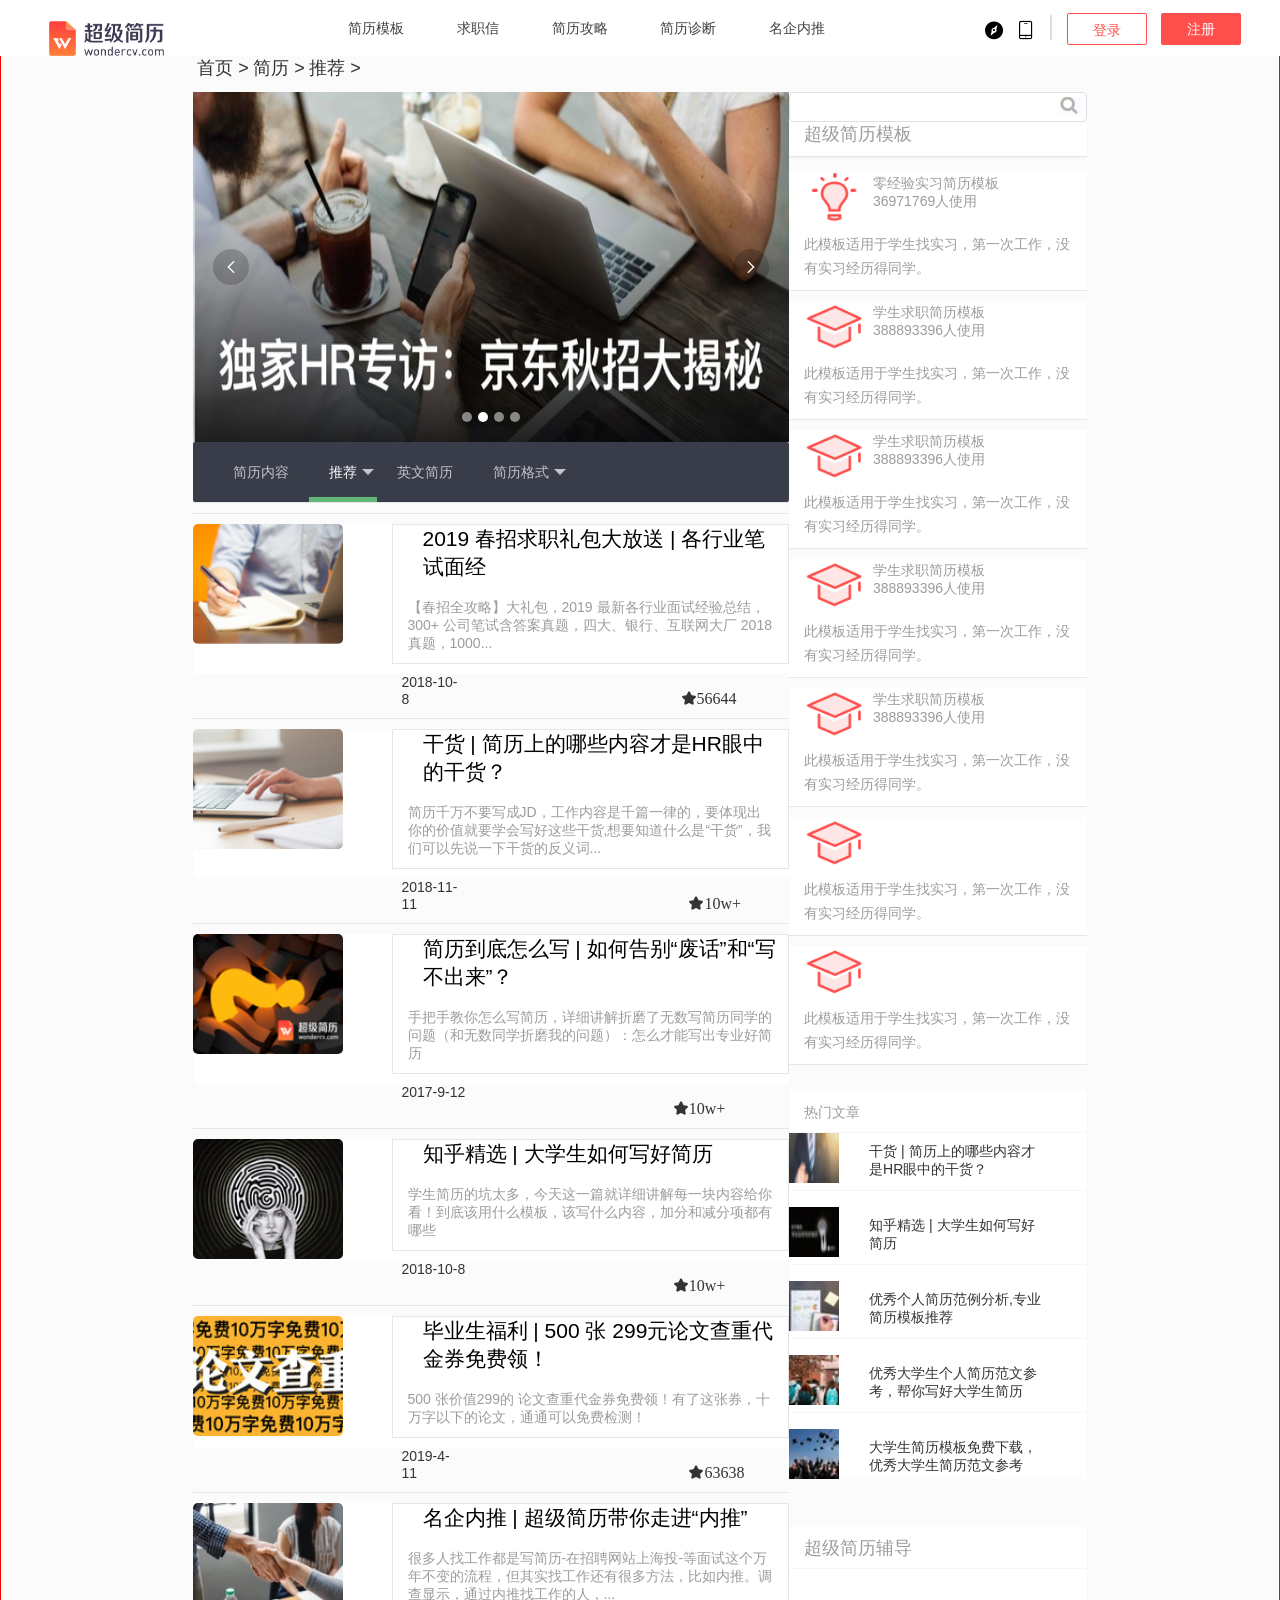
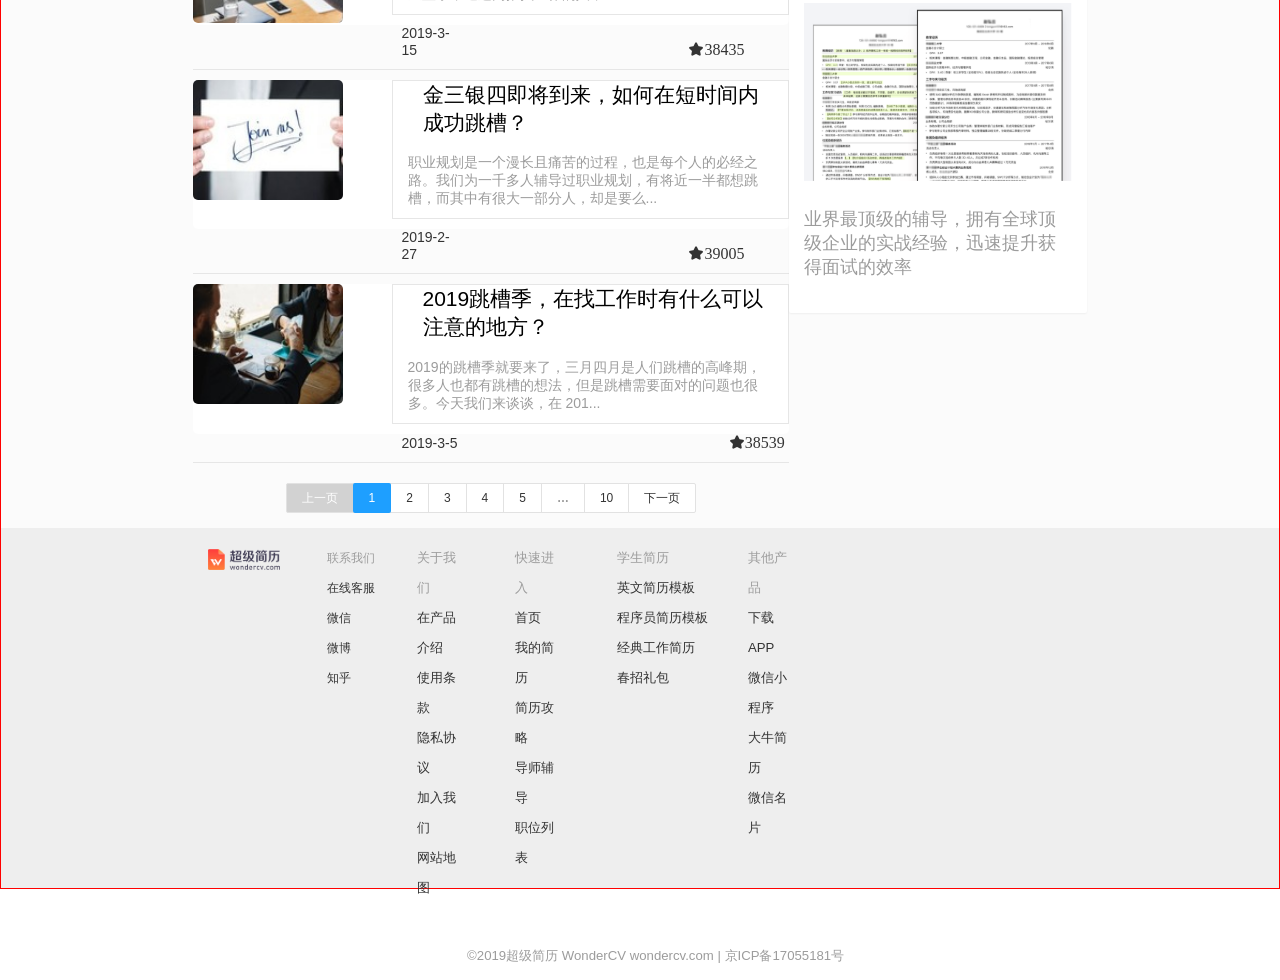
==== jlgl.html @ 3bae42df "初版 超级简历" ====
<!DOCTYPE html>
<html lang="en">
<head>
    <meta charset="UTF-8">
    <meta name="viewport" content="width=device-width, initial-scale=1.0">
    <meta http-equiv="X-UA-Compatible" content="ie=edge">
    <link rel="stylesheet" href="layui/css/layui.css">
    <link rel="stylesheet" href="layui/css/layui.mobile.css">
    <link rel="stylesheet" href="layui/css/modules/code.css">
    <link rel="stylesheet" href="layui/css/modules/layer/default/layer.css">
    <link rel="stylesheet" href="layui/css/modules/laydate/default/laydate.css">
    <link rel="stylesheet" href="css/jlgl.css">
    <script src="js/jquery-1.12.4.js"></script>
    <script type="text/javascript" src="layui/layui.all.js"></script>
    <script type="text/javascript" src="js/jquery-1.12.4.js"></script>
    <script src="layui/layui.js"></script>
    <script src="lyaui/lay/modules/element.js"></script>
    <title>简历攻略-简历怎么写-免费简历模板下载-简历攻略-制作简历技巧-求职技巧–超级简历WonderCV</title>
    <link rel="icon" href="img/favicon.ico">
    
</head>
<body>
    <div class="header">

        <div class="nav layui-row">
            <div class="nav_l layui-col-md2 layui-col-xs6">
                <a href="index.html"><img src="img/logo.png" alt=""></a>
            </div>

            <div class="nav_m layui-col-md7 layui-hide-xs">
                <ul>
                    <li>
                    <a href="jlmb.html">简历模板</a>
                    <a href="qzx.html">求职信</a>
                    <a href="jlgl.html">简历攻略</a>
                    <a href="jlzd.html">简历诊断</a>
                    <a href="mqnt.html">名企内推</a>
                    </li>
                </ul>
            </div>

            <div class="nav_r layui-col-md3 layui-col-xs6">
                    <div class="nav_r_icon">
                        <i class="layui-icon layui-icon-find-fill"></i>
                        <i class="layui-icon layui-icon-cellphone">
                            <div class="model">
                                <p>扫码下载App 同步编辑</p>
                                <img src="img/app.png" id="img_1" alt="">
                                <div class="model_btn">
                                    <a id="app_btn" class="layui-btn layui-btn-danger layui-btn-fluid">App</a>
                                    <a class="layui-btn layui-btn-danger layui-btn-fluid" id="weixin_btn">微信版</a>
                                </div>
                            </div>
                        </i>
                    </div>
                    <span></span>
                    <div class="nav_r_btn">
                        <a class="layui-btn layui-btn-primary" href="login.html">登录</a>
                        <a class="layui-btn layui-btn-danger" href="login.html">注册</a>
                    </div>
            </div>

        </div>
    </div>

   <div class="daohang"></div>

<div class="conmain">

    <div class=" nav  layui-row">
        <div class=" nav-daohang layui-col-xs12 layui-col-sm12 layui-col-md12 layui-hide-xs" style="float: left; margin-top: -1%">
        <ul>
           <a href="#"><li style="float: left;margin-top: 1%;margin-left: 0.5% ;">首页&nbsp;></li></a>
           <a href="#"><li style="float: left;margin-top: 1%;margin-left: 0.5% ;">简历&nbsp;></li></a>
           <a href="#"><li style="float: left;margin-top: 1%;margin-left: 0.5% ;">推荐&nbsp;></li></a> 
        </ul>

        </div>
    </div>
    <div  class="midmain">
        <div class="layui-row">

            <div  class="left layui-col-xs12 layui-col-sm12 layui-col-md8 ">
            <div class="swiper" >
                <div class="layui-carousel" id="test1">
                  <div carousel-item>
                    <div><a href=""><img src="img/nav-1.png" alt="" style="width: 100%;height: 100%;"></a></div>
                    <div><a href=""><img src="img/nav-2.jpg" alt="" style="width: 100%;height: 100%;"></a></div>
                    <div><a href=""><img src="img/nav-3.jpeg" alt="" style="width: 100%;height: 100%;"></a></div>
                    <div><a href=""><img src="img/nav-4.png" alt="" style="width: 100%;height: 100%;"></a></div>
                  </div>
                </div>
            </div>
<div class=" left-con-2 layui-row">
    <div class="liebiao  layui-col-xs12 layui-col-sm12 layui-col-md12">
    <ul class="layui-nav">
          <li class="layui-nav-item"><a href="">简历内容</a></li>
          <li class="layui-nav-item layui-this">
            <a href="javascript:;">推荐</a>
            <dl class="layui-nav-child">
              <dd><a href="">学生简历</a></dd>
              <dd><a href="">简历投递</a></dd>
              <dd><a href="">面试技巧</a></dd>
            </dl>
          </li>
          <li class="layui-nav-item"><a href="">英文简历</a></li>
          <li class="layui-nav-item">
            <a href="javascript:;">简历格式</a>
            <dl class="layui-nav-child">
              <dd><a href="">学生求职简历模板</a></dd>
              <dd><a href="">经典工作简历模板</a></dd>
              <dd class="layui-this"><a href="">投资行简历模板</a></dd>
              <dd><a href="">产品经理简历模板</a></dd>
            </dl>
            </li>
    </ul>
</div>
<hr> 
<hr> 
 <div class=" left-con-3 layui-row" style="background-color: white; border-radius: 5px; box-shadow: 5px;">
        <div class=" layui-col-sm4 layui-col-md4 layui-hide-xs">
          <div class="tupian" style="width:150px; height: 120px;">
            <a href=""><img src="img/con-1.png" alt="" style="width: 100%;height: 100%; border-radius: 5px;"></a>
          </div>
        </div>

    <div class="layui-col-xs12 layui-col-sm8 layui-col-md8">
                <fieldset class="layui-elem-field" >
                  <a href=""><legend style="font-size: 1.5em;color: black;">2019 春招求职礼包大放送 | 各行业笔试面经</legend></a>
                  <div class="layui-field-box " style="margin-top: 2%;">
                      <a href="">【春招全攻略】大礼包，2019 最新各行业面试经验总结，300+ 公司笔试含答案真题，四大、银行、互联网大厂 2018 真题，1000...</a>
                  </div>
                </fieldset>
            <a href="" class="layui-hide-sm layui-hide-md"><p>2018-10-8  <a href=""><i class=" layui-icon layui-icon-star-fill layui-hide-sm layui-hide-md" style="margin-top: -2%;margin-left:60%;" >56644
           </i></a> </p></a>
                <!-- <div class=" layui-col-xs12  layui-hide-sm layui-hide-md">
                    <a href=""><img src="img/con-8.jpeg" alt="" style="width: 100%;height: 100%"></a>
                </div> -->
    </div>
    </div>

<a href="" class="layui-hide-xs" ><p  style="margin-top: -9%;margin-left:35%;">2018-10-8<a href=""><i class="layui-icon layui-icon-star-fill layui-hide-xs" style="margin-top: -2%;margin-left:70%;" >56644

</i></a> </p></a>
<hr>    



<div class=" left-con-3 layui-row" style="background-color: white; border-radius: 5px; box-shadow: 5px;">
        <div class=" layui-col-sm4 layui-col-md4 layui-hide-xs">
            <div class="tupian" style="width:150px; height: 120px;">
            <a href=""><img src="img/con-2.jpg" alt="" style="width: 100%;height: 100%; border-radius: 5px;"></a>
          </div>
        </div>

    <div class="layui-col-xs12 layui-col-sm8 layui-col-md8">

                <fieldset class="layui-elem-field">
                  <a href=""><legend style="font-size: 1.5em;color: black;">干货 | 简历上的哪些内容才是HR眼中的干货？</legend></a>
                  <div class="layui-field-box " style="margin-top: 2%;">
                      <a href="">简历千万不要写成JD，工作内容是千篇一律的，要体现出你的价值就要学会写好这些干货,想要知道什么是“干货”，我们可以先说一下干货的反义词...</a>
                  </div>
                </fieldset>
            <a href="" class="layui-hide-sm layui-hide-md"><p>2018-11-11<a href=""><i class=" layui-icon layui-icon-star-fill layui-hide-sm layui-hide-md" style="margin-top: -2%;margin-left:60%;" >10w+
           </i></a> </p></a>
                <!-- <div class=" layui-col-xs12  layui-hide-sm layui-hide-md">
                    <a href=""><img src="img/con-8.jpeg" alt="" style="width: 100%;height: 100%"></a>
                </div> -->
    </div>
    </div>

<a href="" class="layui-hide-xs" ><p  style="margin-top: -9%;margin-left:35%;">2018-11-11<a href=""><i class="layui-icon layui-icon-star-fill layui-hide-xs" style="margin-top: -2%;margin-left:70%;" >10w+

</i></a> </p></a>
<hr>  
<div class=" left-con-3 layui-row" style="background-color: white; border-radius: 5px; box-shadow: 5px;">
        <div class=" layui-col-sm4 layui-col-md4 layui-hide-xs">
            <div class="tupian" style="width:150px; height: 120px;">
            <a href=""><img src="img/con-3.png" alt="" style="width: 100%;height: 100%; border-radius: 5px;"></a>
          </div>
        </div>

    <div class="layui-col-xs12 layui-col-sm8 layui-col-md8">

                <fieldset class="layui-elem-field">
                  <a href=""><legend style="font-size: 1.5em;color: black;">简历到底怎么写 | 如何告别“废话”和“写不出来”？</legend></a>
                  <div class="layui-field-box " style="margin-top: 2%;">
                      <a href="">手把手教你怎么写简历，详细讲解折磨了无数写简历同学的问题（和无数同学折磨我的问题）：怎么才能写出专业好简历</a>
                  </div>
                </fieldset>
            <a href="" class="layui-hide-sm layui-hide-md"><p>2017-9-12<a href=""><i class=" layui-icon layui-icon-star-fill layui-hide-sm layui-hide-md" style="margin-top: -2%;margin-left:60%;" >10w+
           </i></a> </p></a>
                <!-- <div class=" layui-col-xs12  layui-hide-sm layui-hide-md">
                    <a href=""><img src="img/con-8.jpeg" alt="" style="width: 100%;height: 100%"></a>
                </div> -->
    </div>
    </div>

<a href="" class="layui-hide-xs" ><p  style="margin-top: -9%;margin-left:35%;">2017-9-12 <a href=""><i class="layui-icon layui-icon-star-fill layui-hide-xs" style="margin-top: -2%;margin-left:70%;" >10w+

</i></a> </p></a>
<hr>  


<div class=" left-con-3 layui-row" style="background-color: white; border-radius: 5px; box-shadow: 5px;">
        <div class=" layui-col-sm4 layui-col-md4 layui-hide-xs">
            <div class="tupian" style="width:150px; height: 120px;">
            <a href=""><img src="img/con-4.jpg" alt="" style="width: 100%;height: 100%; border-radius: 5px;"></a>
          </div>
        </div>

    <div class="layui-col-xs12 layui-col-sm8 layui-col-md8">

                <fieldset class="layui-elem-field">
                  <a href=""><legend style="font-size: 1.5em;color: black;">知乎精选 | 大学生如何写好简历</legend></a>
                  <div class="layui-field-box " style="margin-top: 2%;">
                      <a href="">学生简历的坑太多，今天这一篇就详细讲解每一块内容给你看！到底该用什么模板，该写什么内容，加分和减分项都有哪些</a>
                  </div>
                </fieldset>
            <a href="" class="layui-hide-sm layui-hide-md"><p>2018-10-8  <a href=""><i class=" layui-icon layui-icon-star-fill layui-hide-sm layui-hide-md" style="margin-top: -2%;margin-left:60%;" >10w+
           </i></a> </p></a>
                <!-- <div class=" layui-col-xs12  layui-hide-sm layui-hide-md">
                    <a href=""><img src="img/con-4.jpg" alt="" style="width: 100%;height: 100%"></a>
                </div> -->
    </div>
    </div>

<a href="" class="layui-hide-xs" ><p  style="margin-top: -9%;margin-left:35%;">2018-10-8 <a href=""><i class="layui-icon layui-icon-star-fill layui-hide-xs" style="margin-top: -2%;margin-left:70%;" >10w+

</i></a> </p></a>
<hr>  


<div class=" left-con-3 layui-row" style="background-color: white; border-radius: 5px; box-shadow: 5px;">
        <div class=" layui-col-sm4 layui-col-md4 layui-hide-xs">
            <div class="tupian" style="width:150px; height: 120px;">
            <a href=""><img src="img/con-5.jpg" alt="" style="width: 100%;height: 100%; border-radius: 5px;"></a>
          </div>
        </div>

    <div class="layui-col-xs12 layui-col-sm8 layui-col-md8">

                <fieldset class="layui-elem-field">
                  <a href=""><legend style="font-size: 1.5em;color: black;">毕业生福利 | 500 张 299元论文查重代金券免费领！</legend></a>
                  <div class="layui-field-box " style="margin-top: 2%;">
                      <a href="">500 张价值299的 论文查重代金券免费领！有了这张券，十万字以下的论文，通通可以免费检测！</a>
                  </div>
                </fieldset>
            <a href="" class="layui-hide-sm layui-hide-md"><p>2019-4-11<a href=""><i class=" layui-icon layui-icon-star-fill layui-hide-sm layui-hide-md" style="margin-top: -2%;margin-left:60%;" >63638
           </i></a> </p></a>
                <!-- <div class=" layui-col-xs12  layui-hide-sm layui-hide-md">
                    <a href=""><img src="img/con-5.jpg" alt="" style="width: 100%;height: 100%"></a>
                </div> -->
    </div>
    </div>

<a href="" class="layui-hide-xs" ><p  style="margin-top: -9%;margin-left:35%;">2019-4-11<a href=""><i class="layui-icon layui-icon-star-fill layui-hide-xs" style="margin-top: -2%;margin-left:70%;" >63638

</i></a> </p></a>
<hr>  
<div class=" left-con-3 layui-row" style="background-color: white; border-radius: 5px; box-shadow: 5px;">
        <div class=" layui-col-sm4 layui-col-md4 layui-hide-xs">
             <div class="tupian" style="width:150px; height: 120px;">
            <a href=""><img src="img/con-6.jpeg" alt="" style="width: 100%;height: 100%; border-radius: 5px;"></a>
          </div>
        </div>

    <div class="layui-col-xs12 layui-col-sm8 layui-col-md8">

                <fieldset class="layui-elem-field">
                  <a href=""><legend style="font-size: 1.5em;color: black;">名企内推 | 超级简历带你走进“内推”</legend></a>
                  <div class="layui-field-box " style="margin-top: 2%;">
                      <a href="">很多人找工作都是写简历-在招聘网站上海投-等面试这个万年不变的流程，但其实找工作还有很多方法，比如内推。调查显示，通过内推找工作的人，...</a>
                  </div>
                </fieldset>
            <a href="" class="layui-hide-sm layui-hide-md"><p>2019-3-15<a href=""><i class=" layui-icon layui-icon-star-fill layui-hide-sm layui-hide-md" style="margin-top: -2%;margin-left:60%;" >38435
           </i></a> </p></a>
                <!-- <div class=" layui-col-xs12  layui-hide-sm layui-hide-md">
                    <a href=""><img src="img/con-6.jpeg" alt="" style="width: 100%;height: 100%"></a>
                </div> -->
    </div>
    </div>

<a href="" class="layui-hide-xs" ><p  style="margin-top: -9%;margin-left:35%;">2019-3-15<a href=""><i class="layui-icon layui-icon-star-fill layui-hide-xs" style="margin-top: -2%;margin-left:70%;" >38435

</i></a> </p></a>
<hr>  
<div class=" left-con-3 layui-row" style="background-color: white; border-radius: 5px; box-shadow: 5px;">
        <div class=" layui-col-sm4 layui-col-md4 layui-hide-xs">
             <div class="tupian" style="width:150px; height: 120px;">
            <a href=""><img src="img/con-7.jpeg" alt="" style="width: 100%;height: 100%; border-radius: 5px;"></a>
          </div>
        </div>

    <div class="layui-col-xs12 layui-col-sm8 layui-col-md8">

                <fieldset class="layui-elem-field">
                  <a href=""><legend style="font-size: 1.5em;color: black;">金三银四即将到来，如何在短时间内成功跳槽？</legend></a>
                  <div class="layui-field-box " style="margin-top: 2%;">
                      <a href="">职业规划是一个漫长且痛苦的过程，也是每个人的必经之路。我们为一千多人辅导过职业规划，有将近一半都想跳槽，而其中有很大一部分人，却是要么...</a>
                  </div>
                </fieldset>
            <a href="" class="layui-hide-sm layui-hide-md"><p>2019-2-27   <a href=""><i class=" layui-icon layui-icon-star-fill layui-hide-sm layui-hide-md" style="margin-top: -2%;margin-left:60%;" >39005
           </i></a> </p></a>
               <!--  <div class=" layui-col-xs12  layui-hide-sm layui-hide-md">
                    <a href=""><img src="img/con-7.jpeg" alt="" style="width: 100%;height: 100%"></a>
                </div> -->
    </div>
    </div>

<a href="" class="layui-hide-xs" ><p  style="margin-top: -9%;margin-left:35%;">2019-2-27<a href=""><i class="layui-icon layui-icon-star-fill layui-hide-xs" style="margin-top: -2%;margin-left:70%;" >39005
</i></a> </p></a>
<hr>  





<div class=" left-con-3 layui-row" style="background-color: white; border-radius: 5px; box-shadow: 5px;">
        <div class=" layui-col-sm4 layui-col-md4 layui-hide-xs">
            <div class="tupian" style="width:150px; height: 120px;">
            <a href=""><img src="img/con-8.jpeg" alt="" style="width: 100%;height: 100%; border-radius: 5px;"></a>
          </div>
        </div>
    <div class="layui-col-xs12 layui-col-sm8 layui-col-md8">

                <fieldset class="layui-elem-field">
                  <a href=""><legend style="font-size: 1.5em;color: black;">2019跳槽季，在找工作时有什么可以注意的地方？</legend></a>
                  <div class="layui-field-box " style="margin-top: 2%;">
                      <a href="">2019的跳槽季就要来了，三月四月是人们跳槽的高峰期，很多人也都有跳槽的想法，但是跳槽需要面对的问题也很多。今天我们来谈谈，在 201...</a>
                  </div>
                </fieldset>
            <a href="" class="layui-hide-sm layui-hide-md"><p>2019-3-5  <a href=""><i class=" layui-icon layui-icon-star-fill layui-hide-sm layui-hide-md" style="margin-top: -2%;margin-left:60%;" >38539

           </i></a> </p></a>
                <!-- <div class=" layui-col-xs12  layui-hide-sm layui-hide-md">
                    <a href=""><img src="img/con-8.jpeg" alt="" style="width: 100%;height: 100%"></a>
                </div> -->
    </div>
    </div>

<a href="" class="layui-hide-xs" ><p  style="margin-top: -9%;margin-left:35%;">2019-3-5<a href=""><i class="layui-icon layui-icon-star-fill layui-hide-xs" style="margin-top: -2%;margin-left:70%;" >38539

</i></a> </p></a>
<hr>  
                <div id="demo2" style="text-align: center;">

                </div>
            </div>
        </div>


<div class=" right layui-col-xs12 layui-col-sm12 layui-col-md4 ">
    <div class="search layui-hide-xs">
             <input type="text">  
             <a href=""><img src="img/search.png" alt=""></a>
    </div>

    <div class="layui-col-md12">
        <div class="layui-card" >
             <p style="margin-left: 5%; font-size: 1.5rem;color: #9c9c9c;">超级简历模板</p>
               <hr>  
               </div> 
                
                <div class="rongqi" style="float: left;width: 100%;background-color: white;" >
                                        <div class="tp" style="width: 60px;height: 50px;margin-left: 5%; float: left; ">
                                            <img src="img/zero-exp-icon.png" alt="" style="width: 100%;height: 100%; float: left;">
                                        </div>
                                               <div class="wenzi" style="float: left;margin-left: 3%;margin-top:1%;" >
                                                          <p style="color: #9c9c9c;">零经验实习简历模板</p>
                                                          <p style="color: #9c9c9c;">36971769人使用</p>
                                               </div>
                                
                               <legend>&nbsp;</legend>
                               <legend>&nbsp;</legend>
              
                    <div class="layui-card-body" style="color: #9c9c9c;float: left;">
                      此模板适用于学生找实习，第一次工作，没有实习经历得同学。                
                 </div>
                                             <div class="tc">
                                             <div class="site-demo-button " id="layerDemo" style="margin-bottom: 0;">


                                               <button data-method="notice" class="layui-btn">中文模板</button>
                                                <button data-method="notice" class="layui-btn">英文模板</button>
                                             </div>    
                                                             
    

        </div>
    </div>
 <!--   <div class="layui-card-header">
                 </div> -->
<hr> 


      <div class="layui-col-md12">
        <div class="layui-card" >
                               <div class="rongqi" style="float: left;width: 100%;background-color: white;" >
                                        <div class="tp" style="width: 60px;height: 50px;margin-left: 5%; float: left; ">
                                            <img src="img/tpl-college.png" alt="" style="width: 100%;height: 100%; float: left;">
                                        </div>
                                               <div class="wenzi" style="float: left;margin-left: 3%;margin-top:1%;" >
                                                          <p style="color: #9c9c9c;">学生求职简历模板</p>
                                                          <p style="color: #9c9c9c;">388893396人使用</p>
                                                </div>
                               
                                <legend>&nbsp;</legend>
                                <legend>&nbsp;</legend>
                <!--  <div class="layui-card-header">
                 </div> -->
                    <div class="layui-card-body" style="color: #9c9c9c;float: left;">
                      此模板适用于学生找实习，第一次工作，没有实习经历得同学。
                    </div>
                                            <div class="tc">
                                                <div class="site-demo-button" id="layerDemo" style="margin-bottom: 0;">
                                               <button data-method="notice" class="layui-btn">中文模板</button>
                                                <button data-method="notice" class="layui-btn">英文模板</button>
                                             </div>    
                                             </div>   
                  
                </div>
                 </div>
<hr> 





         <div class="layui-col-md12">
        <div class="layui-card" >
                               <div class="rongqi" style="float: left;width: 100%;background-color: white;" >
                                        <div class="tp" style="width: 60px;height: 50px;margin-left: 5%; float: left; ">
                                            <img src="img/tpl-college.png" alt="" style="width: 100%;height: 100%; float: left;">
                                        </div>
                                               <div class="wenzi" style="float: left;margin-left: 3%;margin-top:1%;" >
                                                          <p style="color: #9c9c9c;">学生求职简历模板</p>
                                                          <p style="color: #9c9c9c;">388893396人使用</p>
                                                </div>
                               
                                <legend>&nbsp;</legend>
                                <legend>&nbsp;</legend>
                <!--  <div class="layui-card-header">
                 </div> -->
                    <div class="layui-card-body" style="color: #9c9c9c;float: left;">
                      此模板适用于学生找实习，第一次工作，没有实习经历得同学。
                    </div>
                                            <div class="tc">
                                                    <div class="site-demo-button" id="layerDemo" style="margin-bottom: 0;">
                                               <button data-method="notice" class="layui-btn">中文模板</button>
                                                <button data-method="notice" class="layui-btn">英文模板</button>
                                             </div>
                                             </div>   
                  
                </div>
                 </div>
<hr> 




                        <div class="layui-col-md12">
        <div class="layui-card" >
                               <div class="rongqi" style="float: left;width: 100%;background-color: white;" >
                                        <div class="tp" style="width: 60px;height: 50px;margin-left: 5%; float: left; ">
                                            <img src="img/tpl-college.png" alt="" style="width: 100%;height: 100%; float: left;">
                                        </div>
                                               <div class="wenzi" style="float: left;margin-left: 3%;margin-top:1%;" >
                                                          <p style="color: #9c9c9c;">学生求职简历模板</p>
                                                          <p style="color: #9c9c9c;">388893396人使用</p>
                                                </div>
                               
                               
                <!--  <div class="layui-card-header">
                 </div> -->
                    <div class="layui-card-body" style="color: #9c9c9c;float: left;">
                      此模板适用于学生找实习，第一次工作，没有实习经历得同学。
                    </div>
                                            <div class="tc">
                                                   <div class="site-demo-button" id="layerDemo" style="margin-bottom: 0;">
                                               <button data-method="notice" class="layui-btn">中文模板</button>
                                                <button data-method="notice" class="layui-btn">英文模板</button>
                                             </div>
                                             </div>   
                  
                </div>
                 </div>
<hr> 


      <div class="layui-col-md12">
        <div class="layui-card" >
                               <div class="rongqi" style="float: left;width: 100%;background-color: white;" >
                                        <div class="tp" style="width: 60px;height: 50px;margin-left: 5%; float: left; ">
                                            <img src="img/tpl-college.png" alt="" style="width: 100%;height: 100%; float: left;">
                                        </div>
                                               <div class="wenzi" style="float: left;margin-left: 3%;margin-top:1%;" >
                                                          <p style="color: #9c9c9c;">学生求职简历模板</p>
                                                          <p style="color: #9c9c9c;">388893396人使用</p>
                                                </div>
                               
                               
                <!--  <div class="layui-card-header">
                 </div> -->
                    <div class="layui-card-body" style="color: #9c9c9c;float: left;">
                      此模板适用于学生找实习，第一次工作，没有实习经历得同学。
                    </div>
                                            <div class="tc">
                                                    <div class="site-demo-button" id="layerDemo" style="margin-bottom: 0;">
                                               <button data-method="notice" class="layui-btn">中文模板</button>
                                                <button data-method="notice" class="layui-btn">英文模板</button>
                                             </div>
                                             </div>   
                  
                </div>
                 </div>
<hr> 



              <div class="layui-col-md12">
        <div class="layui-card" >
                               <div class="rongqi" style="float: left;width: 100%;background-color: white;" >
                                        <div class="tp" style="width: 60px;height: 50px;margin-left: 5%; float: left; ">
                                            <img src="img/tpl-college.png" alt="" style="width: 100%;height: 100%; float: left;">
                                        </div>
                                               <div class="wenzi" style="float: left;margin-left: 3%;margin-top:1%;" >
                                                       
                                                </div>
                               
                <!--  <div class="layui-card-header">
                 </div> -->
                    <div class="layui-card-body" style="color: #9c9c9c;float: left;">
                      此模板适用于学生找实习，第一次工作，没有实习经历得同学。
                    </div>
                                            <div class="tc">
                                               <div class="site-demo-button" id="layerDemo" style="margin-bottom: 0;">
                                               <button data-method="notice" class="layui-btn">中文模板</button>
                                                <button data-method="notice" class="layui-btn">英文模板</button>
                                             </div>
                                             </div>   
                  
                </div>
                 </div>
<hr> 
        

                       <div class="layui-col-md12">
        <div class="layui-card" >
                               <div class="rongqi" style="float: left;width: 100%;background-color: white;" >
                                        <div class="tp" style="width: 60px;height: 50px;margin-left: 5%; float: left; ">
                                            <img src="img/tpl-college.png" alt="" style="width: 100%;height: 100%; float: left;">
                                        </div>
                                               <div class="wenzi" style="float: left;margin-left: 3%;margin-top:1%;" >
                                                       
                                                </div>
                               
                               
                <!--  <div class="layui-card-header">
                 </div> -->
                    <div class="layui-card-body" style="color: #9c9c9c;float: left;">
                      此模板适用于学生找实习，第一次工作，没有实习经历得同学。
                    </div>
                                            <div class="tc">
                                               <div class="site-demo-button" id="layerDemo" style="margin-bottom: 0;">
                                               <button data-method="notice" class="layui-btn">中文模板</button>
                                                <button data-method="notice" class="layui-btn">英文模板</button>
                                             </div>
                                             </div>   
                  
                </div>
                 </div>
<hr> 


<legend>&nbsp;</legend>
    <div class="layui-col-md12 layui-hide-xs">
      <div class="layui-card">
        <div class="layui-card-header"><p style="color: #9c9c9c;">热门文章</p></div>
            <div class="tpzong" style="float: left;  width: 100%;">

                                  <div class="tp-1" style="width: 50px;height: 50px;  float: left;">
                                     <img src="img/title-1.png" alt="" style="width: 100%;height: 100%;float: left;">
                                  </div>
                                        <a href="#"><div class="neirong-11" style="float: left;width: 70%;">
                                           <span style="float: left; margin-top: 5%;margin-left: 30px;">干货 | 简历上的哪些内容才是HR眼中的干货？</span>
                                        </div></a>

                          
            </div>
 <br>
                <div class="layui-card-header"></div>
           <legend>&nbsp;</legend>

                   <div class="tpzong" style="float: left;  width: 100%;">
                  
                        
                                  <div class="tp-1" style="width: 50px;height: 50px;  float: left;">
                                     <img src="img/title-2.png" alt="" style="width: 100%;height: 100%;float: left;">
                                  </div>
                                       <a href="#"> <div class="neirong-11" style="float: left;width: 70%;">
                                           <span style="float: left; margin-top: 5%;margin-left: 30px;">知乎精选 | 大学生如何写好简历</span>
                                        </div></a>
                          
             </div>
                <br>
                <div class="layui-card-header"></div>
                     <legend>&nbsp;</legend>

                   <div class="tpzong " style="float: left; width: 100%;">
                  
                        
                                  <div class="tp-1" style="width: 50px;height: 50px; float: left;">
                                     <img src="img/title-3.jpeg" alt="" style="width: 100%;height: 100%;float: left;">
                                  </div>
                                         <a href="#"><div class="neirong-11" style="float: left;width: 70%;">
                                          <span style="float: left; margin-top: 5%;margin-left: 30px;">优秀个人简历范例分析,专业简历模板推荐</span>
                                        </div></a>
                          
             </div>
              <br>
                <div class="layui-card-header"></div>
                    <legend>&nbsp;</legend>
                   <div class="tpzong" style="float: left;  width: 100%;">
                  
                        
                                  <div class="tp-1" style="width: 50px;height: 50px; float: left;">
                                     <img src="img/title-4.jpeg" alt="" style="width: 100%;height: 100%;float: left;">
                                  </div>
                                        <a href="#"><div class="neirong-11" style="float: left;width: 70%;">
                                           <span style="float: left; margin-top: 5%;margin-left: 30px;">优秀大学生个人简历范文参考，帮你写好大学生简历</span>
                                        </div></a>
                          
             </div>

                        
                         <br>
                <div class="layui-card-header"></div>
                    <legend>&nbsp;</legend>
                   <div class="tpzong" style="float: left; width: 100%; background-color: white;">
                  
                        
                                  <div class="tp-1" style="width: 50px;height: 50px; float: left;">
                                     <img src="img/title-5.jpeg" alt="" style="width: 100%;height: 100%;float: left;">
                                  </div>
                                       <a href="#"> <div class="neirong-11" style="float: left;width: 70%;">
                                           <span style="float: left; margin-top: 5%; margin-left: 30px;">大学生简历模板免费下载，优秀大学生简历范文参考</span>
                                        </div></a>
                          
             </div>




                           




      </div>
      <legend>&nbsp;</legend>
      <legend>&nbsp;</legend>
      <legend>&nbsp;</legend>
       <a href="#"><div class="layui-col-md12">
                                  <div class="layui-card">
                                    <div class="layui-card-header" style="color: #9c9c9c;font-size: 1.5rem;">超级简历辅导</div>
                                    <div class="layui-card-body">
                                    <legend>&nbsp;</legend>
                                      <img src="img/what.png" alt="" style="max-width: 100%;height: 100%;">
                                       <legend>&nbsp;</legend>

                                      <p style="color: #9c9c9c;font-size: 1.5rem;">业界最顶级的辅导，拥有全球顶级企业的实战经验，迅速提升获得面试的效率</p>
                                      <legend>&nbsp;</legend>

                                    </div>
                                  </div>
                            </div>
                            </a>

    </div>
  </div>
</div> 










              </div>






        </div> 




    </div>
  
  


    </div>



            </div>


        </div>
    </div>

</div>
<div class="footer" style="background-color: #eeeeee;height: 360px;">
<div class="footer-con layui-col-space30">
    <div class="layui-row ">
            <div class=" layui-col-sm layui-col-md1  layui-hide-xs  " style="margin-top: 0.6%;">
               <img src="img/new_wondercv_logo_zh-CN.png" alt="" style="max-width:100%;">
            </div>

                <div class=" list-1  layui-col-sm6 layui-col-md1 layui-hide-xs " style="margin-left:3%;">
                   <ul>
                       <a href=""><li style="color: #9c9c9c;">联系我们</li></a>
                       <a href=""><li>在线客服</li></a>
                       <a href=""><li>微信</li></a>
                       <a href=""><li>微博</li></a>
                       <a href=""><li>知乎</li></a>
                   </ul>
               

                </div>
                         <div class=" list-2  layui-col-sm6 layui-col-md1 layui-hide-xs" style="margin-left:2%;">

                             <ul>
                               <a href=""><li style="color: #9c9c9c;">关于我们</li></a>
                               <a href=""><li>在产品介绍</li></a>
                               <a href=""><li>使用条款</li></a>
                               <a href=""><li>隐私协议</li></a>
                               <a href=""><li>加入我们</li></a>  
                               <a href=""><li>网站地图</li></a>  


                               
                           </ul>

                         </div>

                                 <div class=" list-2 layui-hide-xs layui-col-sm6 layui-col-md1" style="margin-left:3%;">

                                    <ul>
                                       <a href=""><li style="color: #9c9c9c;">快速进入</li></a>
                                       <a href=""><li>首页</li></a>
                                       <a href=""><li>我的简历</li></a>               
                                       <a href=""><li>简历攻略</li></a>
                                       <a href=""><li>导师辅导</li></a>
                                       <a href=""><li>职位列表</li></a>
                                   </ul>


                                 </div>
                                         <div class=" list-2 layui-hide-xs layui-col-sm6 layui-col-md2" style="margin-left:1%;">

                                            <ul>
                                               <a href=""><li style="color: #9c9c9c;">学生简历</li></a>
                                               <a href=""><li>英文简历模板</li></a>
                                               <a href=""><li>程序员简历模板</li></a>
                                               <a href=""><li>经典工作简历</li></a>    
                                               <a href=""><li>春招礼包</li></a>
                                           </ul>


                 </div>
                             <div class=" list-2  layui-hide-xs layui-col-sm6 layui-col-md1" style="margin-left:1%;">

                                 <ul>
                                   <a href=""><li style="color: #9c9c9c;">其他产品</li></a>
                                   <a href=""><li>下载 APP</li></a>
                                   <a href=""><li>微信小程序</li></a>               
                                   <a href=""><li>大牛简历</li></a>
                                   <a href=""><li>微信名片</li></a>
                               </ul>


                 </div>

                



<div class="list-5 layui-hide-sm layui-hide-md" style="background-color: red;width: 500px;height: 100px; list-style: none;margin-left: -30%;">
<h2 style="color: white;position: absolute;margin-left: 18%;">现在就用超级简历获得面试</h2>
<button class="layui-btn layui-btn-normal" style="background-color: white;color: red;margin-left: 25%;margin-top: 9%">免费创建简历</button>


</div>





       <div class=" list-3  layui-col-xs3  layui-hide-sm  layui-hide-md " style="margin-left:18%;">
                   <ul>
                       <a href=""><li style="color: #9c9c9c;">联系我们</li></a>
                       <a href=""><li>在线客服</li></a>
                       <a href=""><li>微信</li></a>
                       <a href=""><li>微博</li></a>
                       <a href=""><li>知乎</li></a>
                   </ul>
               

                </div>
                         <div class=" list-3  layui-col-xs3 layui-hide-sm layui-col-md layui-hide-md" style="margin-left:30%;">

                             <ul>
                               <a href=""><li style="color: #9c9c9c;">关于我们</li></a>
                               <a href=""><li>在产品介绍</li></a>
                               <a href=""><li>使用条款</li></a>
                               <a href=""><li>隐私协议</li></a>
                               <a href=""><li>加入我们</li></a>  
                               <a href=""><li>网站地图</li></a>  


                               
                           </ul>

                         </div>


















                    <div class="layui-row">
                     <a href="#"><p class="layui-hide-xs  "  style="margin-left: 30%;color: #9c9c9c; font-size: 1.1rem;margin-top: 5%;">©2019超级简历 WonderCV wondercv.com | 京ICP备17055181号</p></a>
                                 

                     <a href="#"><p class="layui-col-xs12  layui-hide-sm  layui-hide-md " style="color: #9c9c9c; font-size: 1.1rem;margin-top: 2%;">©2019超级简历 WonderCV wondercv.com | 京ICP备17055181号</p></a>

                    </div>
            </div>
          
    </div>

</div>





















<script>
        layui.use('carousel', function(){
          var carousel = layui.carousel;
          //建造实例
          carousel.render({
            elem: '#test1'
            ,width: '100%' //设置容器宽度
            ,height:'100%'
            ,arrow: 'always' //始终显示箭头
            //,anim: 'updown' //切换动画方式
          });
        });
</script>




<script>
            layui.use('element', function(){
              var element = layui.element; //导航的hover效果、二级菜单等功能，需要依赖element模块
              
              //监听导航点击
              element.on('nav(demo)', function(elem){
                //console.log(elem)
                layer.msg(elem.text());
              });
            });
</script>




<script>
layui.use(['laypage', 'layer'], function(){
  var laypage = layui.laypage
  ,layer = layui.layer;
  
  //总页数低于页码总数
  laypage.render({
    elem: 'demo0'
    ,count: 50 //数据总数
  });
  
  //总页数大于页码总数
  laypage.render({
    elem: 'demo1'
    ,count: 70 //数据总数
    ,jump: function(obj){
      console.log(obj)
    }
  });
  
  //自定义样式
  laypage.render({
    elem: 'demo2'
    ,count: 100
    ,theme: '#1E9FFF'
  });
  laypage.render({
    elem: 'demo2-1'
    ,count: 100
    ,theme: '#FF5722'
  });
  laypage.render({
    elem: 'demo2-2'
    ,count: 100
    ,theme: '#FFB800'
  });
  
  //自定义首页、尾页、上一页、下一页文本
  laypage.render({
    elem: 'demo3'
    ,count: 100
    ,first: '首页'
    ,last: '尾页'
    ,prev: '<em>←</em>'
    ,next: '<em>→</em>'
  });
  
  //不显示首页尾页
  laypage.render({
    elem: 'demo4'
    ,count: 100
    ,first: false
    ,last: false
  });
  
  //开启HASH
  laypage.render({
    elem: 'demo5'
    ,count: 500
    ,curr: location.hash.replace('#!fenye=', '') //获取hash值为fenye的当前页
    ,hash: 'fenye' //自定义hash值
  });
  
  //只显示上一页、下一页
  laypage.render({
    elem: 'demo6'
    ,count: 50
    ,layout: ['prev', 'next']
    ,jump: function(obj, first){
      if(!first){
        layer.msg('第 '+ obj.curr +' 页');
      }
    }
  });
  
  //完整功能
  laypage.render({
    elem: 'demo7'
    ,count: 100
    ,layout: ['count', 'prev', 'page', 'next', 'limit', 'refresh', 'skip']
    ,jump: function(obj){
      console.log(obj)
    }
  });
  
  //自定义排版
  laypage.render({
    elem: 'demo8'
    ,count: 1000
    ,layout: ['limit', 'prev', 'page', 'next']
  });
  laypage.render({
    elem: 'demo9'
    ,count: 1000
    ,layout: ['prev', 'next', 'page']
  });
  laypage.render({
    elem: 'demo10'
    ,count: 1000
    ,layout: ['page', 'count']
  });
  
  //自定义每页条数的选择项
  laypage.render({
    elem: 'demo11'
    ,count: 1000
    ,limit: 100
    ,limits: [100, 300, 500]
  });
  

  //调用分页
  laypage.render({
    elem: 'demo20'
    ,count: data.length
    ,jump: function(obj){
      //模拟渲染
      document.getElementById('biuuu_city_list').innerHTML = function(){
        var arr = []
        ,thisData = data.concat().splice(obj.curr*obj.limit - obj.limit, obj.limit);
        layui.each(thisData, function(index, item){
          arr.push('<li>'+ item +'</li>');
        });
        return arr.join('');
      }();
    }
  });
  
});
</script>




<script>
layui.use('layer', function(){ //独立版的layer无需执行这一句
  var $ = layui.jquery, layer = layui.layer; //独立版的layer无需执行这一句
  
  //触发事件
  var active = {
    setTop: function(){
      var that = this; 
      //多窗口模式，层叠置顶
      layer.open({
        type: 2 //此处以iframe举例
        ,title: '当你选择该窗体时，即会在最顶端'
        ,area: ['390px', '260px']
        ,shade: 0
        ,maxmin: true
        ,offset: [ //为了演示，随机坐标
          Math.random()*($(window).height()-300)
          ,Math.random()*($(window).width()-390)
        ] 
        ,content: '//layer.layui.com/test/settop.html'
        ,btn: ['继续弹出', '全部关闭'] //只是为了演示
        ,yes: function(){
          $(that).click(); 
        }
        ,btn2: function(){
          layer.closeAll();
        }
        
        ,zIndex: layer.zIndex //重点1
        ,success: function(layero){
          layer.setTop(layero); //重点2
        }
      });
    }
    ,confirmTrans: function(){
      //配置一个透明的询问框
      layer.msg('大部分参数都是可以公用的<br>合理搭配，展示不一样的风格', {
        time: 20000, //20s后自动关闭
        btn: ['明白了', '知道了', '哦']
      });
    }
    ,notice: function(){
      //示范一个公告层
      layer.open({
        type: 1
        ,title: false //不显示标题栏
        ,closeBtn: false
        ,area: '27%'
        ,shade: 0.8
        ,id: 'LAY_layuipro' //设定一个id，防止重复弹出
        ,btn: ['立即使用', '关闭全部']
        ,btnAlign: 'c'
        ,moveType: 1 //拖拽模式，0或者1
        ,content: '<div  style="padding: 50px; line-height: 22px; background-color: #393D49; color: #fff; font-weight: 300;width:100%;"><img src="img/grad-temp-cn@2x.png" alt="" / style="width:100%;height:100%;"></div>'
        ,success: function(layero){
          var btn = layero.find('.layui-layer-btn');
          btn.find('.layui-layer-btn0').attr({
            href: 'img/grad-temp-cn@2x.png'
            ,target: '_blank'
          });
        }
      });
    }
    ,offset: function(othis){
      var type = othis.data('type')
      ,text = othis.text();
      
      layer.open({
        type: 1
        ,offset: type //具体配置参考：http://www.layui.com/doc/modules/layer.html#offset
        ,id: 'layerDemo'+type //防止重复弹出
        ,content: '<div style="padding: 20px 100px;">'+ text +'</div>'
        ,btn: '关闭全部'
        ,btnAlign: 'c' //按钮居中
        ,shade: 0 //不显示遮罩
        ,yes: function(){
          layer.closeAll();
        }
      });
    }
  };
  
  $('#layerDemo .layui-btn').on('click', function(){
    var othis = $(this), method = othis.data('method');
    active[method] ? active[method].call(this, othis) : '';
  });
  
});
</script>   
</body>
</html>
---- layui/css/layui.css ----
/** layui-v2.4.5 MIT License By https://www.layui.com */
 .layui-inline,img{display:inline-block;vertical-align:middle}h1,h2,h3,h4,h5,h6{font-weight:400}.layui-edge,.layui-header,.layui-inline,.layui-main{position:relative}.layui-elip,.layui-form-checkbox span,.layui-form-pane .layui-form-label{text-overflow:ellipsis;white-space:nowrap}.layui-btn,.layui-edge,.layui-inline,img{vertical-align:middle}.layui-btn,.layui-disabled,.layui-icon,.layui-unselect{-webkit-user-select:none;-ms-user-select:none;-moz-user-select:none}blockquote,body,button,dd,div,dl,dt,form,h1,h2,h3,h4,h5,h6,input,li,ol,p,pre,td,textarea,th,ul{margin:0;padding:0;-webkit-tap-highlight-color:rgba(0,0,0,0)}a:active,a:hover{outline:0}img{border:none}li{list-style:none}table{border-collapse:collapse;border-spacing:0}h4,h5,h6{font-size:100%}button,input,optgroup,option,select,textarea{font-family:inherit;font-size:inherit;font-style:inherit;font-weight:inherit;outline:0}pre{white-space:pre-wrap;white-space:-moz-pre-wrap;white-space:-pre-wrap;white-space:-o-pre-wrap;word-wrap:break-word}body{line-height:24px;font:14px Helvetica Neue,Helvetica,PingFang SC,Tahoma,Arial,sans-serif}hr{height:1px;margin:10px 0;border:0;clear:both}a{color:#333;text-decoration:none}a:hover{color:#777}a cite{font-style:normal;*cursor:pointer}.layui-border-box,.layui-border-box *{box-sizing:border-box}.layui-box,.layui-box *{box-sizing:content-box}.layui-clear{clear:both;*zoom:1}.layui-clear:after{content:'\20';clear:both;*zoom:1;display:block;height:0}.layui-inline{*display:inline;*zoom:1}.layui-edge{display:inline-block;width:0;height:0;border-width:6px;border-style:dashed;border-color:transparent;overflow:hidden}.layui-edge-top{top:-4px;border-bottom-color:#999;border-bottom-style:solid}.layui-edge-right{border-left-color:#999;border-left-style:solid}.layui-edge-bottom{top:2px;border-top-color:#999;border-top-style:solid}.layui-edge-left{border-right-color:#999;border-right-style:solid}.layui-elip{overflow:hidden}.layui-disabled,.layui-disabled:hover{color:#d2d2d2!important;cursor:not-allowed!important}.layui-circle{border-radius:100%}.layui-show{display:block!important}.layui-hide{display:none!important}@font-face{font-family:layui-icon;src:url(../font/iconfont.eot?v=240);src:url(../font/iconfont.eot?v=240#iefix) format('embedded-opentype'),url(../font/iconfont.svg?v=240#iconfont) format('svg'),url(../font/iconfont.woff?v=240) format('woff'),url(../font/iconfont.ttf?v=240) format('truetype')}.layui-icon{font-family:layui-icon!important;font-size:16px;font-style:normal;-webkit-font-smoothing:antialiased;-moz-osx-font-smoothing:grayscale}.layui-icon-reply-fill:before{content:"\e611"}.layui-icon-set-fill:before{content:"\e614"}.layui-icon-menu-fill:before{content:"\e60f"}.layui-icon-search:before{content:"\e615"}.layui-icon-share:before{content:"\e641"}.layui-icon-set-sm:before{content:"\e620"}.layui-icon-engine:before{content:"\e628"}.layui-icon-close:before{content:"\1006"}.layui-icon-close-fill:before{content:"\1007"}.layui-icon-chart-screen:before{content:"\e629"}.layui-icon-star:before{content:"\e600"}.layui-icon-circle-dot:before{content:"\e617"}.layui-icon-chat:before{content:"\e606"}.layui-icon-release:before{content:"\e609"}.layui-icon-list:before{content:"\e60a"}.layui-icon-chart:before{content:"\e62c"}.layui-icon-ok-circle:before{content:"\1005"}.layui-icon-layim-theme:before{content:"\e61b"}.layui-icon-table:before{content:"\e62d"}.layui-icon-right:before{content:"\e602"}.layui-icon-left:before{content:"\e603"}.layui-icon-cart-simple:before{content:"\e698"}.layui-icon-face-cry:before{content:"\e69c"}.layui-icon-face-smile:before{content:"\e6af"}.layui-icon-survey:before{content:"\e6b2"}.layui-icon-tree:before{content:"\e62e"}.layui-icon-upload-circle:before{content:"\e62f"}.layui-icon-add-circle:before{content:"\e61f"}.layui-icon-download-circle:before{content:"\e601"}.layui-icon-templeate-1:before{content:"\e630"}.layui-icon-util:before{content:"\e631"}.layui-icon-face-surprised:before{content:"\e664"}.layui-icon-edit:before{content:"\e642"}.layui-icon-speaker:before{content:"\e645"}.layui-icon-down:before{content:"\e61a"}.layui-icon-file:before{content:"\e621"}.layui-icon-layouts:before{content:"\e632"}.layui-icon-rate-half:before{content:"\e6c9"}.layui-icon-add-circle-fine:before{content:"\e608"}.layui-icon-prev-circle:before{content:"\e633"}.layui-icon-read:before{content:"\e705"}.layui-icon-404:before{content:"\e61c"}.layui-icon-carousel:before{content:"\e634"}.layui-icon-help:before{content:"\e607"}.layui-icon-code-circle:before{content:"\e635"}.layui-icon-water:before{content:"\e636"}.layui-icon-username:before{content:"\e66f"}.layui-icon-find-fill:before{content:"\e670"}.layui-icon-about:before{content:"\e60b"}.layui-icon-location:before{content:"\e715"}.layui-icon-up:before{content:"\e619"}.layui-icon-pause:before{content:"\e651"}.layui-icon-date:before{content:"\e637"}.layui-icon-layim-uploadfile:before{content:"\e61d"}.layui-icon-delete:before{content:"\e640"}.layui-icon-play:before{content:"\e652"}.layui-icon-top:before{content:"\e604"}.layui-icon-friends:before{content:"\e612"}.layui-icon-refresh-3:before{content:"\e9aa"}.layui-icon-ok:before{content:"\e605"}.layui-icon-layer:before{content:"\e638"}.layui-icon-face-smile-fine:before{content:"\e60c"}.layui-icon-dollar:before{content:"\e659"}.layui-icon-group:before{content:"\e613"}.layui-icon-layim-download:before{content:"\e61e"}.layui-icon-picture-fine:before{content:"\e60d"}.layui-icon-link:before{content:"\e64c"}.layui-icon-diamond:before{content:"\e735"}.layui-icon-log:before{content:"\e60e"}.layui-icon-rate-solid:before{content:"\e67a"}.layui-icon-fonts-del:before{content:"\e64f"}.layui-icon-unlink:before{content:"\e64d"}.layui-icon-fonts-clear:before{content:"\e639"}.layui-icon-triangle-r:before{content:"\e623"}.layui-icon-circle:before{content:"\e63f"}.layui-icon-radio:before{content:"\e643"}.layui-icon-align-center:before{content:"\e647"}.layui-icon-align-right:before{content:"\e648"}.layui-icon-align-left:before{content:"\e649"}.layui-icon-loading-1:before{content:"\e63e"}.layui-icon-return:before{content:"\e65c"}.layui-icon-fonts-strong:before{content:"\e62b"}.layui-icon-upload:before{content:"\e67c"}.layui-icon-dialogue:before{content:"\e63a"}.layui-icon-video:before{content:"\e6ed"}.layui-icon-headset:before{content:"\e6fc"}.layui-icon-cellphone-fine:before{content:"\e63b"}.layui-icon-add-1:before{content:"\e654"}.layui-icon-face-smile-b:before{content:"\e650"}.layui-icon-fonts-html:before{content:"\e64b"}.layui-icon-form:before{content:"\e63c"}.layui-icon-cart:before{content:"\e657"}.layui-icon-camera-fill:before{content:"\e65d"}.layui-icon-tabs:before{content:"\e62a"}.layui-icon-fonts-code:before{content:"\e64e"}.layui-icon-fire:before{content:"\e756"}.layui-icon-set:before{content:"\e716"}.layui-icon-fonts-u:before{content:"\e646"}.layui-icon-triangle-d:before{content:"\e625"}.layui-icon-tips:before{content:"\e702"}.layui-icon-picture:before{content:"\e64a"}.layui-icon-more-vertical:before{content:"\e671"}.layui-icon-flag:before{content:"\e66c"}.layui-icon-loading:before{content:"\e63d"}.layui-icon-fonts-i:before{content:"\e644"}.layui-icon-refresh-1:before{content:"\e666"}.layui-icon-rmb:before{content:"\e65e"}.layui-icon-home:before{content:"\e68e"}.layui-icon-user:before{content:"\e770"}.layui-icon-notice:before{content:"\e667"}.layui-icon-login-weibo:before{content:"\e675"}.layui-icon-voice:before{content:"\e688"}.layui-icon-upload-drag:before{content:"\e681"}.layui-icon-login-qq:before{content:"\e676"}.layui-icon-snowflake:before{content:"\e6b1"}.layui-icon-file-b:before{content:"\e655"}.layui-icon-template:before{content:"\e663"}.layui-icon-auz:before{content:"\e672"}.layui-icon-console:before{content:"\e665"}.layui-icon-app:before{content:"\e653"}.layui-icon-prev:before{content:"\e65a"}.layui-icon-website:before{content:"\e7ae"}.layui-icon-next:before{content:"\e65b"}.layui-icon-component:before{content:"\e857"}.layui-icon-more:before{content:"\e65f"}.layui-icon-login-wechat:before{content:"\e677"}.layui-icon-shrink-right:before{content:"\e668"}.layui-icon-spread-left:before{content:"\e66b"}.layui-icon-camera:before{content:"\e660"}.layui-icon-note:before{content:"\e66e"}.layui-icon-refresh:before{content:"\e669"}.layui-icon-female:before{content:"\e661"}.layui-icon-male:before{content:"\e662"}.layui-icon-password:before{content:"\e673"}.layui-icon-senior:before{content:"\e674"}.layui-icon-theme:before{content:"\e66a"}.layui-icon-tread:before{content:"\e6c5"}.layui-icon-praise:before{content:"\e6c6"}.layui-icon-star-fill:before{content:"\e658"}.layui-icon-rate:before{content:"\e67b"}.layui-icon-template-1:before{content:"\e656"}.layui-icon-vercode:before{content:"\e679"}.layui-icon-cellphone:before{content:"\e678"}.layui-icon-screen-full:before{content:"\e622"}.layui-icon-screen-restore:before{content:"\e758"}.layui-icon-cols:before{content:"\e610"}.layui-icon-export:before{content:"\e67d"}.layui-icon-print:before{content:"\e66d"}.layui-icon-slider:before{content:"\e714"}.layui-main{width:1140px;margin:0 auto}.layui-header{z-index:1000;height:60px}.layui-header a:hover{transition:all .5s;-webkit-transition:all .5s}.layui-side{position:fixed;left:0;top:0;bottom:0;z-index:999;width:200px;overflow-x:hidden}.layui-side-scroll{position:relative;width:220px;height:100%;overflow-x:hidden}.layui-body{position:absolute;left:200px;right:0;top:0;bottom:0;z-index:998;width:auto;overflow:hidden;overflow-y:auto;box-sizing:border-box}.layui-layout-body{overflow:hidden}.layui-layout-admin .layui-header{background-color:#23262E}.layui-layout-admin .layui-side{top:60px;width:200px;overflow-x:hidden}.layui-layout-admin .layui-body{top:60px;bottom:44px}.layui-layout-admin .layui-main{width:auto;margin:0 15px}.layui-layout-admin .layui-footer{position:fixed;left:200px;right:0;bottom:0;height:44px;line-height:44px;padding:0 15px;background-color:#eee}.layui-layout-admin .layui-logo{position:absolute;left:0;top:0;width:200px;height:100%;line-height:60px;text-align:center;color:#009688;font-size:16px}.layui-layout-admin .layui-header .layui-nav{background:0 0}.layui-layout-left{position:absolute!important;left:200px;top:0}.layui-layout-right{position:absolute!important;right:0;top:0}.layui-container{position:relative;margin:0 auto;padding:0 15px;box-sizing:border-box}.layui-fluid{position:relative;margin:0 auto;padding:0 15px}.layui-row:after,.layui-row:before{content:'';display:block;clear:both}.layui-col-lg1,.layui-col-lg10,.layui-col-lg11,.layui-col-lg12,.layui-col-lg2,.layui-col-lg3,.layui-col-lg4,.layui-col-lg5,.layui-col-lg6,.layui-col-lg7,.layui-col-lg8,.layui-col-lg9,.layui-col-md1,.layui-col-md10,.layui-col-md11,.layui-col-md12,.layui-col-md2,.layui-col-md3,.layui-col-md4,.layui-col-md5,.layui-col-md6,.layui-col-md7,.layui-col-md8,.layui-col-md9,.layui-col-sm1,.layui-col-sm10,.layui-col-sm11,.layui-col-sm12,.layui-col-sm2,.layui-col-sm3,.layui-col-sm4,.layui-col-sm5,.layui-col-sm6,.layui-col-sm7,.layui-col-sm8,.layui-col-sm9,.layui-col-xs1,.layui-col-xs10,.layui-col-xs11,.layui-col-xs12,.layui-col-xs2,.layui-col-xs3,.layui-col-xs4,.layui-col-xs5,.layui-col-xs6,.layui-col-xs7,.layui-col-xs8,.layui-col-xs9{position:relative;display:block;box-sizing:border-box}.layui-col-xs1,.layui-col-xs10,.layui-col-xs11,.layui-col-xs12,.layui-col-xs2,.layui-col-xs3,.layui-col-xs4,.layui-col-xs5,.layui-col-xs6,.layui-col-xs7,.layui-col-xs8,.layui-col-xs9{float:left}.layui-col-xs1{width:8.33333333%}.layui-col-xs2{width:16.66666667%}.layui-col-xs3{width:25%}.layui-col-xs4{width:33.33333333%}.layui-col-xs5{width:41.66666667%}.layui-col-xs6{width:50%}.layui-col-xs7{width:58.33333333%}.layui-col-xs8{width:66.66666667%}.layui-col-xs9{width:75%}.layui-col-xs10{width:83.33333333%}.layui-col-xs11{width:91.66666667%}.layui-col-xs12{width:100%}.layui-col-xs-offset1{margin-left:8.33333333%}.layui-col-xs-offset2{margin-left:16.66666667%}.layui-col-xs-offset3{margin-left:25%}.layui-col-xs-offset4{margin-left:33.33333333%}.layui-col-xs-offset5{margin-left:41.66666667%}.layui-col-xs-offset6{margin-left:50%}.layui-col-xs-offset7{margin-left:58.33333333%}.layui-col-xs-offset8{margin-left:66.66666667%}.layui-col-xs-offset9{margin-left:75%}.layui-col-xs-offset10{margin-left:83.33333333%}.layui-col-xs-offset11{margin-left:91.66666667%}.layui-col-xs-offset12{margin-left:100%}@media screen and (max-width:768px){.layui-hide-xs{display:none!important}.layui-show-xs-block{display:block!important}.layui-show-xs-inline{display:inline!important}.layui-show-xs-inline-block{display:inline-block!important}}@media screen and (min-width:768px){.layui-container{width:750px}.layui-hide-sm{display:none!important}.layui-show-sm-block{display:block!important}.layui-show-sm-inline{display:inline!important}.layui-show-sm-inline-block{display:inline-block!important}.layui-col-sm1,.layui-col-sm10,.layui-col-sm11,.layui-col-sm12,.layui-col-sm2,.layui-col-sm3,.layui-col-sm4,.layui-col-sm5,.layui-col-sm6,.layui-col-sm7,.layui-col-sm8,.layui-col-sm9{float:left}.layui-col-sm1{width:8.33333333%}.layui-col-sm2{width:16.66666667%}.layui-col-sm3{width:25%}.layui-col-sm4{width:33.33333333%}.layui-col-sm5{width:41.66666667%}.layui-col-sm6{width:50%}.layui-col-sm7{width:58.33333333%}.layui-col-sm8{width:66.66666667%}.layui-col-sm9{width:75%}.layui-col-sm10{width:83.33333333%}.layui-col-sm11{width:91.66666667%}.layui-col-sm12{width:100%}.layui-col-sm-offset1{margin-left:8.33333333%}.layui-col-sm-offset2{margin-left:16.66666667%}.layui-col-sm-offset3{margin-left:25%}.layui-col-sm-offset4{margin-left:33.33333333%}.layui-col-sm-offset5{margin-left:41.66666667%}.layui-col-sm-offset6{margin-left:50%}.layui-col-sm-offset7{margin-left:58.33333333%}.layui-col-sm-offset8{margin-left:66.66666667%}.layui-col-sm-offset9{margin-left:75%}.layui-col-sm-offset10{margin-left:83.33333333%}.layui-col-sm-offset11{margin-left:91.66666667%}.layui-col-sm-offset12{margin-left:100%}}@media screen and (min-width:992px){.layui-container{width:970px}.layui-hide-md{display:none!important}.layui-show-md-block{display:block!important}.layui-show-md-inline{display:inline!important}.layui-show-md-inline-block{display:inline-block!important}.layui-col-md1,.layui-col-md10,.layui-col-md11,.layui-col-md12,.layui-col-md2,.layui-col-md3,.layui-col-md4,.layui-col-md5,.layui-col-md6,.layui-col-md7,.layui-col-md8,.layui-col-md9{float:left}.layui-col-md1{width:8.33333333%}.layui-col-md2{width:16.66666667%}.layui-col-md3{width:25%}.layui-col-md4{width:33.33333333%}.layui-col-md5{width:41.66666667%}.layui-col-md6{width:50%}.layui-col-md7{width:58.33333333%}.layui-col-md8{width:66.66666667%}.layui-col-md9{width:75%}.layui-col-md10{width:83.33333333%}.layui-col-md11{width:91.66666667%}.layui-col-md12{width:100%}.layui-col-md-offset1{margin-left:8.33333333%}.layui-col-md-offset2{margin-left:16.66666667%}.layui-col-md-offset3{margin-left:25%}.layui-col-md-offset4{margin-left:33.33333333%}.layui-col-md-offset5{margin-left:41.66666667%}.layui-col-md-offset6{margin-left:50%}.layui-col-md-offset7{margin-left:58.33333333%}.layui-col-md-offset8{margin-left:66.66666667%}.layui-col-md-offset9{margin-left:75%}.layui-col-md-offset10{margin-left:83.33333333%}.layui-col-md-offset11{margin-left:91.66666667%}.layui-col-md-offset12{margin-left:100%}}@media screen and (min-width:1200px){.layui-container{width:1170px}.layui-hide-lg{display:none!important}.layui-show-lg-block{display:block!important}.layui-show-lg-inline{display:inline!important}.layui-show-lg-inline-block{display:inline-block!important}.layui-col-lg1,.layui-col-lg10,.layui-col-lg11,.layui-col-lg12,.layui-col-lg2,.layui-col-lg3,.layui-col-lg4,.layui-col-lg5,.layui-col-lg6,.layui-col-lg7,.layui-col-lg8,.layui-col-lg9{float:left}.layui-col-lg1{width:8.33333333%}.layui-col-lg2{width:16.66666667%}.layui-col-lg3{width:25%}.layui-col-lg4{width:33.33333333%}.layui-col-lg5{width:41.66666667%}.layui-col-lg6{width:50%}.layui-col-lg7{width:58.33333333%}.layui-col-lg8{width:66.66666667%}.layui-col-lg9{width:75%}.layui-col-lg10{width:83.33333333%}.layui-col-lg11{width:91.66666667%}.layui-col-lg12{width:100%}.layui-col-lg-offset1{margin-left:8.33333333%}.layui-col-lg-offset2{margin-left:16.66666667%}.layui-col-lg-offset3{margin-left:25%}.layui-col-lg-offset4{margin-left:33.33333333%}.layui-col-lg-offset5{margin-left:41.66666667%}.layui-col-lg-offset6{margin-left:50%}.layui-col-lg-offset7{margin-left:58.33333333%}.layui-col-lg-offset8{margin-left:66.66666667%}.layui-col-lg-offset9{margin-left:75%}.layui-col-lg-offset10{margin-left:83.33333333%}.layui-col-lg-offset11{margin-left:91.66666667%}.layui-col-lg-offset12{margin-left:100%}}.layui-col-space1{margin:-.5px}.layui-col-space1>*{padding:.5px}.layui-col-space3{margin:-1.5px}.layui-col-space3>*{padding:1.5px}.layui-col-space5{margin:-2.5px}.layui-col-space5>*{padding:2.5px}.layui-col-space8{margin:-3.5px}.layui-col-space8>*{padding:3.5px}.layui-col-space10{margin:-5px}.layui-col-space10>*{padding:5px}.layui-col-space12{margin:-6px}.layui-col-space12>*{padding:6px}.layui-col-space15{margin:-7.5px}.layui-col-space15>*{padding:7.5px}.layui-col-space18{margin:-9px}.layui-col-space18>*{padding:9px}.layui-col-space20{margin:-10px}.layui-col-space20>*{padding:10px}.layui-col-space22{margin:-11px}.layui-col-space22>*{padding:11px}.layui-col-space25{margin:-12.5px}.layui-col-space25>*{padding:12.5px}.layui-col-space30{margin:-15px}.layui-col-space30>*{padding:15px}.layui-btn,.layui-input,.layui-select,.layui-textarea,.layui-upload-button{outline:0;-webkit-appearance:none;transition:all .3s;-webkit-transition:all .3s;box-sizing:border-box}.layui-elem-quote{margin-bottom:10px;padding:15px;line-height:22px;border-left:5px solid #009688;border-radius:0 2px 2px 0;background-color:#f2f2f2}.layui-quote-nm{border-style:solid;border-width:1px 1px 1px 5px;background:0 0}.layui-elem-field{margin-bottom:10px;padding:0;border-width:1px;border-style:solid}.layui-elem-field legend{margin-left:20px;padding:0 10px;font-size:20px;font-weight:300}.layui-field-title{margin:10px 0 20px;border-width:1px 0 0}.layui-field-box{padding:10px 15px}.layui-field-title .layui-field-box{padding:10px 0}.layui-progress{position:relative;height:6px;border-radius:20px;background-color:#e2e2e2}.layui-progress-bar{position:absolute;left:0;top:0;width:0;max-width:100%;height:6px;border-radius:20px;text-align:right;background-color:#5FB878;transition:all .3s;-webkit-transition:all .3s}.layui-progress-big,.layui-progress-big .layui-progress-bar{height:18px;line-height:18px}.layui-progress-text{position:relative;top:-20px;line-height:18px;font-size:12px;color:#666}.layui-progress-big .layui-progress-text{position:static;padding:0 10px;color:#fff}.layui-collapse{border-width:1px;border-style:solid;border-radius:2px}.layui-colla-content,.layui-colla-item{border-top-width:1px;border-top-style:solid}.layui-colla-item:first-child{border-top:none}.layui-colla-title{position:relative;height:42px;line-height:42px;padding:0 15px 0 35px;color:#333;background-color:#f2f2f2;cursor:pointer;font-size:14px;overflow:hidden}.layui-colla-content{display:none;padding:10px 15px;line-height:22px;color:#666}.layui-colla-icon{position:absolute;left:15px;top:0;font-size:14px}.layui-card{margin-bottom:15px;border-radius:2px;background-color:#fff;box-shadow:0 1px 2px 0 rgba(0,0,0,.05)}.layui-card:last-child{margin-bottom:0}.layui-card-header{position:relative;height:42px;line-height:42px;padding:0 15px;border-bottom:1px solid #f6f6f6;color:#333;border-radius:2px 2px 0 0;font-size:14px}.layui-bg-black,.layui-bg-blue,.layui-bg-cyan,.layui-bg-green,.layui-bg-orange,.layui-bg-red{color:#fff!important}.layui-card-body{position:relative;padding:10px 15px;line-height:24px}.layui-card-body[pad15]{padding:15px}.layui-card-body[pad20]{padding:20px}.layui-card-body .layui-table{margin:5px 0}.layui-card .layui-tab{margin:0}.layui-panel-window{position:relative;padding:15px;border-radius:0;border-top:5px solid #E6E6E6;background-color:#fff}.layui-auxiliar-moving{position:fixed;left:0;right:0;top:0;bottom:0;width:100%;height:100%;background:0 0;z-index:9999999999}.layui-form-label,.layui-form-mid,.layui-form-select,.layui-input-block,.layui-input-inline,.layui-textarea{position:relative}.layui-bg-red{background-color:#FF5722!important}.layui-bg-orange{background-color:#FFB800!important}.layui-bg-green{background-color:#009688!important}.layui-bg-cyan{background-color:#2F4056!important}.layui-bg-blue{background-color:#1E9FFF!important}.layui-bg-black{background-color:#393D49!important}.layui-bg-gray{background-color:#eee!important;color:#666!important}.layui-badge-rim,.layui-colla-content,.layui-colla-item,.layui-collapse,.layui-elem-field,.layui-form-pane .layui-form-item[pane],.layui-form-pane .layui-form-label,.layui-input,.layui-layedit,.layui-layedit-tool,.layui-quote-nm,.layui-select,.layui-tab-bar,.layui-tab-card,.layui-tab-title,.layui-tab-title .layui-this:after,.layui-textarea{border-color:#e6e6e6}.layui-timeline-item:before,hr{background-color:#e6e6e6}.layui-text{line-height:22px;font-size:14px;color:#666}.layui-text h1,.layui-text h2,.layui-text h3{font-weight:500;color:#333}.layui-text h1{font-size:30px}.layui-text h2{font-size:24px}.layui-text h3{font-size:18px}.layui-text a:not(.layui-btn){color:#01AAED}.layui-text a:not(.layui-btn):hover{text-decoration:underline}.layui-text ul{padding:5px 0 5px 15px}.layui-text ul li{margin-top:5px;list-style-type:disc}.layui-text em,.layui-word-aux{color:#999!important;padding:0 5px!important}.layui-btn{display:inline-block;height:38px;line-height:38px;padding:0 18px;background-color:#009688;color:#fff;white-space:nowrap;text-align:center;font-size:14px;border:none;border-radius:2px;cursor:pointer}.layui-btn:hover{opacity:.8;filter:alpha(opacity=80);color:#fff}.layui-btn:active{opacity:1;filter:alpha(opacity=100)}.layui-btn+.layui-btn{margin-left:10px}.layui-btn-container{font-size:0}.layui-btn-container .layui-btn{margin-right:10px;margin-bottom:10px}.layui-btn-container .layui-btn+.layui-btn{margin-left:0}.layui-table .layui-btn-container .layui-btn{margin-bottom:9px}.layui-btn-radius{border-radius:100px}.layui-btn .layui-icon{margin-right:3px;font-size:18px;vertical-align:bottom;vertical-align:middle\9}.layui-btn-primary{border:1px solid #C9C9C9;background-color:#fff;color:#555}.layui-btn-primary:hover{border-color:#009688;color:#333}.layui-btn-normal{background-color:#1E9FFF}.layui-btn-warm{background-color:#FFB800}.layui-btn-danger{background-color:#FF5722}.layui-btn-disabled,.layui-btn-disabled:active,.layui-btn-disabled:hover{border:1px solid #e6e6e6;background-color:#FBFBFB;color:#C9C9C9;cursor:not-allowed;opacity:1}.layui-btn-lg{height:44px;line-height:44px;padding:0 25px;font-size:16px}.layui-btn-sm{height:30px;line-height:30px;padding:0 10px;font-size:12px}.layui-btn-sm i{font-size:16px!important}.layui-btn-xs{height:22px;line-height:22px;padding:0 5px;font-size:12px}.layui-btn-xs i{font-size:14px!important}.layui-btn-group{display:inline-block;vertical-align:middle;font-size:0}.layui-btn-group .layui-btn{margin-left:0!important;margin-right:0!important;border-left:1px solid rgba(255,255,255,.5);border-radius:0}.layui-btn-group .layui-btn-primary{border-left:none}.layui-btn-group .layui-btn-primary:hover{border-color:#C9C9C9;color:#009688}.layui-btn-group .layui-btn:first-child{border-left:none;border-radius:2px 0 0 2px}.layui-btn-group .layui-btn-primary:first-child{border-left:1px solid #c9c9c9}.layui-btn-group .layui-btn:last-child{border-radius:0 2px 2px 0}.layui-btn-group .layui-btn+.layui-btn{margin-left:0}.layui-btn-group+.layui-btn-group{margin-left:10px}.layui-btn-fluid{width:100%}.layui-input,.layui-select,.layui-textarea{height:38px;line-height:1.3;line-height:38px\9;border-width:1px;border-style:solid;background-color:#fff;border-radius:2px}.layui-input::-webkit-input-placeholder,.layui-select::-webkit-input-placeholder,.layui-textarea::-webkit-input-placeholder{line-height:1.3}.layui-input,.layui-textarea{display:block;width:100%;padding-left:10px}.layui-input:hover,.layui-textarea:hover{border-color:#D2D2D2!important}.layui-input:focus,.layui-textarea:focus{border-color:#C9C9C9!important}.layui-textarea{min-height:100px;height:auto;line-height:20px;padding:6px 10px;resize:vertical}.layui-select{padding:0 10px}.layui-form input[type=checkbox],.layui-form input[type=radio],.layui-form select{display:none}.layui-form [lay-ignore]{display:initial}.layui-form-item{margin-bottom:15px;clear:both;*zoom:1}.layui-form-item:after{content:'\20';clear:both;*zoom:1;display:block;height:0}.layui-form-label{float:left;display:block;padding:9px 15px;width:80px;font-weight:400;line-height:20px;text-align:right}.layui-form-label-col{display:block;float:none;padding:9px 0;line-height:20px;text-align:left}.layui-form-item .layui-inline{margin-bottom:5px;margin-right:10px}.layui-input-block{margin-left:110px;min-height:36px}.layui-input-inline{display:inline-block;vertical-align:middle}.layui-form-item .layui-input-inline{float:left;width:190px;margin-right:10px}.layui-form-text .layui-input-inline{width:auto}.layui-form-mid{float:left;display:block;padding:9px 0!important;line-height:20px;margin-right:10px}.layui-form-danger+.layui-form-select .layui-input,.layui-form-danger:focus{border-color:#FF5722!important}.layui-form-select .layui-input{padding-right:30px;cursor:pointer}.layui-form-select .layui-edge{position:absolute;right:10px;top:50%;margin-top:-3px;cursor:pointer;border-width:6px;border-top-color:#c2c2c2;border-top-style:solid;transition:all .3s;-webkit-transition:all .3s}.layui-form-select dl{display:none;position:absolute;left:0;top:42px;padding:5px 0;z-index:899;min-width:100%;border:1px solid #d2d2d2;max-height:300px;overflow-y:auto;background-color:#fff;border-radius:2px;box-shadow:0 2px 4px rgba(0,0,0,.12);box-sizing:border-box}.layui-form-select dl dd,.layui-form-select dl dt{padding:0 10px;line-height:36px;white-space:nowrap;overflow:hidden;text-overflow:ellipsis}.layui-form-select dl dt{font-size:12px;color:#999}.layui-form-select dl dd{cursor:pointer}.layui-form-select dl dd:hover{background-color:#f2f2f2;-webkit-transition:.5s all;transition:.5s all}.layui-form-select .layui-select-group dd{padding-left:20px}.layui-form-select dl dd.layui-select-tips{padding-left:10px!important;color:#999}.layui-form-select dl dd.layui-this{background-color:#5FB878;color:#fff}.layui-form-checkbox,.layui-form-select dl dd.layui-disabled{background-color:#fff}.layui-form-selected dl{display:block}.layui-form-checkbox,.layui-form-checkbox *,.layui-form-switch{display:inline-block;vertical-align:middle}.layui-form-selected .layui-edge{margin-top:-9px;-webkit-transform:rotate(180deg);transform:rotate(180deg);margin-top:-3px\9}:root .layui-form-selected .layui-edge{margin-top:-9px\0/IE9}.layui-form-selectup dl{top:auto;bottom:42px}.layui-select-none{margin:5px 0;text-align:center;color:#999}.layui-select-disabled .layui-disabled{border-color:#eee!important}.layui-select-disabled .layui-edge{border-top-color:#d2d2d2}.layui-form-checkbox{position:relative;height:30px;line-height:30px;margin-right:10px;padding-right:30px;cursor:pointer;font-size:0;-webkit-transition:.1s linear;transition:.1s linear;box-sizing:border-box}.layui-form-checkbox span{padding:0 10px;height:100%;font-size:14px;border-radius:2px 0 0 2px;background-color:#d2d2d2;color:#fff;overflow:hidden}.layui-form-checkbox:hover span{background-color:#c2c2c2}.layui-form-checkbox i{position:absolute;right:0;top:0;width:30px;height:28px;border:1px solid #d2d2d2;border-left:none;border-radius:0 2px 2px 0;color:#fff;font-size:20px;text-align:center}.layui-form-checkbox:hover i{border-color:#c2c2c2;color:#c2c2c2}.layui-form-checked,.layui-form-checked:hover{border-color:#5FB878}.layui-form-checked span,.layui-form-checked:hover span{background-color:#5FB878}.layui-form-checked i,.layui-form-checked:hover i{color:#5FB878}.layui-form-item .layui-form-checkbox{margin-top:4px}.layui-form-checkbox[lay-skin=primary]{height:auto!important;line-height:normal!important;min-width:18px;min-height:18px;border:none!important;margin-right:0;padding-left:28px;padding-right:0;background:0 0}.layui-form-checkbox[lay-skin=primary] span{padding-left:0;padding-right:15px;line-height:18px;background:0 0;color:#666}.layui-form-checkbox[lay-skin=primary] i{right:auto;left:0;width:16px;height:16px;line-height:16px;border:1px solid #d2d2d2;font-size:12px;border-radius:2px;background-color:#fff;-webkit-transition:.1s linear;transition:.1s linear}.layui-form-checkbox[lay-skin=primary]:hover i{border-color:#5FB878;color:#fff}.layui-form-checked[lay-skin=primary] i{border-color:#5FB878;background-color:#5FB878;color:#fff}.layui-checkbox-disbaled[lay-skin=primary] span{background:0 0!important;color:#c2c2c2}.layui-checkbox-disbaled[lay-skin=primary]:hover i{border-color:#d2d2d2}.layui-form-item .layui-form-checkbox[lay-skin=primary]{margin-top:10px}.layui-form-switch{position:relative;height:22px;line-height:22px;min-width:35px;padding:0 5px;margin-top:8px;border:1px solid #d2d2d2;border-radius:20px;cursor:pointer;background-color:#fff;-webkit-transition:.1s linear;transition:.1s linear}.layui-form-switch i{position:absolute;left:5px;top:3px;width:16px;height:16px;border-radius:20px;background-color:#d2d2d2;-webkit-transition:.1s linear;transition:.1s linear}.layui-form-switch em{position:relative;top:0;width:25px;margin-left:21px;padding:0!important;text-align:center!important;color:#999!important;font-style:normal!important;font-size:12px}.layui-form-onswitch{border-color:#5FB878;background-color:#5FB878}.layui-checkbox-disbaled,.layui-checkbox-disbaled i{border-color:#e2e2e2!important}.layui-form-onswitch i{left:100%;margin-left:-21px;background-color:#fff}.layui-form-onswitch em{margin-left:5px;margin-right:21px;color:#fff!important}.layui-checkbox-disbaled span{background-color:#e2e2e2!important}.layui-checkbox-disbaled:hover i{color:#fff!important}[lay-radio]{display:none}.layui-form-radio,.layui-form-radio *{display:inline-block;vertical-align:middle}.layui-form-radio{line-height:28px;margin:6px 10px 0 0;padding-right:10px;cursor:pointer;font-size:0}.layui-form-radio *{font-size:14px}.layui-form-radio>i{margin-right:8px;font-size:22px;color:#c2c2c2}.layui-form-radio>i:hover,.layui-form-radioed>i{color:#5FB878}.layui-radio-disbaled>i{color:#e2e2e2!important}.layui-form-pane .layui-form-label{width:110px;padding:8px 15px;height:38px;line-height:20px;border-width:1px;border-style:solid;border-radius:2px 0 0 2px;text-align:center;background-color:#FBFBFB;overflow:hidden;box-sizing:border-box}.layui-form-pane .layui-input-inline{margin-left:-1px}.layui-form-pane .layui-input-block{margin-left:110px;left:-1px}.layui-form-pane .layui-input{border-radius:0 2px 2px 0}.layui-form-pane .layui-form-text .layui-form-label{float:none;width:100%;border-radius:2px;box-sizing:border-box;text-align:left}.layui-form-pane .layui-form-text .layui-input-inline{display:block;margin:0;top:-1px;clear:both}.layui-form-pane .layui-form-text .layui-input-block{margin:0;left:0;top:-1px}.layui-form-pane .layui-form-text .layui-textarea{min-height:100px;border-radius:0 0 2px 2px}.layui-form-pane .layui-form-checkbox{margin:4px 0 4px 10px}.layui-form-pane .layui-form-radio,.layui-form-pane .layui-form-switch{margin-top:6px;margin-left:10px}.layui-form-pane .layui-form-item[pane]{position:relative;border-width:1px;border-style:solid}.layui-form-pane .layui-form-item[pane] .layui-form-label{position:absolute;left:0;top:0;height:100%;border-width:0 1px 0 0}.layui-form-pane .layui-form-item[pane] .layui-input-inline{margin-left:110px}@media screen and (max-width:450px){.layui-form-item .layui-form-label{text-overflow:ellipsis;overflow:hidden;white-space:nowrap}.layui-form-item .layui-inline{display:block;margin-right:0;margin-bottom:20px;clear:both}.layui-form-item .layui-inline:after{content:'\20';clear:both;display:block;height:0}.layui-form-item .layui-input-inline{display:block;float:none;left:-3px;width:auto;margin:0 0 10px 112px}.layui-form-item .layui-input-inline+.layui-form-mid{margin-left:110px;top:-5px;padding:0}.layui-form-item .layui-form-checkbox{margin-right:5px;margin-bottom:5px}}.layui-layedit{border-width:1px;border-style:solid;border-radius:2px}.layui-layedit-tool{padding:3px 5px;border-bottom-width:1px;border-bottom-style:solid;font-size:0}.layedit-tool-fixed{position:fixed;top:0;border-top:1px solid #e2e2e2}.layui-layedit-tool .layedit-tool-mid,.layui-layedit-tool .layui-icon{display:inline-block;vertical-align:middle;text-align:center;font-size:14px}.layui-layedit-tool .layui-icon{position:relative;width:32px;height:30px;line-height:30px;margin:3px 5px;color:#777;cursor:pointer;border-radius:2px}.layui-layedit-tool .layui-icon:hover{color:#393D49}.layui-layedit-tool .layui-icon:active{color:#000}.layui-layedit-tool .layedit-tool-active{background-color:#e2e2e2;color:#000}.layui-layedit-tool .layui-disabled,.layui-layedit-tool .layui-disabled:hover{color:#d2d2d2;cursor:not-allowed}.layui-layedit-tool .layedit-tool-mid{width:1px;height:18px;margin:0 10px;background-color:#d2d2d2}.layedit-tool-html{width:50px!important;font-size:30px!important}.layedit-tool-b,.layedit-tool-code,.layedit-tool-help{font-size:16px!important}.layedit-tool-d,.layedit-tool-face,.layedit-tool-image,.layedit-tool-unlink{font-size:18px!important}.layedit-tool-image input{position:absolute;font-size:0;left:0;top:0;width:100%;height:100%;opacity:.01;filter:Alpha(opacity=1);cursor:pointer}.layui-layedit-iframe iframe{display:block;width:100%}#LAY_layedit_code{overflow:hidden}.layui-laypage{display:inline-block;*display:inline;*zoom:1;vertical-align:middle;margin:10px 0;font-size:0}.layui-laypage>a:first-child,.layui-laypage>a:first-child em{border-radius:2px 0 0 2px}.layui-laypage>a:last-child,.layui-laypage>a:last-child em{border-radius:0 2px 2px 0}.layui-laypage>:first-child{margin-left:0!important}.layui-laypage>:last-child{margin-right:0!important}.layui-laypage a,.layui-laypage button,.layui-laypage input,.layui-laypage select,.layui-laypage span{border:1px solid #e2e2e2}.layui-laypage a,.layui-laypage span{display:inline-block;*display:inline;*zoom:1;vertical-align:middle;padding:0 15px;height:28px;line-height:28px;margin:0 -1px 5px 0;background-color:#fff;color:#333;font-size:12px}.layui-flow-more a *,.layui-laypage input,.layui-table-view select[lay-ignore]{display:inline-block}.layui-laypage a:hover{color:#009688}.layui-laypage em{font-style:normal}.layui-laypage .layui-laypage-spr{color:#999;font-weight:700}.layui-laypage a{text-decoration:none}.layui-laypage .layui-laypage-curr{position:relative}.layui-laypage .layui-laypage-curr em{position:relative;color:#fff}.layui-laypage .layui-laypage-curr .layui-laypage-em{position:absolute;left:-1px;top:-1px;padding:1px;width:100%;height:100%;background-color:#009688}.layui-laypage-em{border-radius:2px}.layui-laypage-next em,.layui-laypage-prev em{font-family:Sim sun;font-size:16px}.layui-laypage .layui-laypage-count,.layui-laypage .layui-laypage-limits,.layui-laypage .layui-laypage-refresh,.layui-laypage .layui-laypage-skip{margin-left:10px;margin-right:10px;padding:0;border:none}.layui-laypage .layui-laypage-limits,.layui-laypage .layui-laypage-refresh{vertical-align:top}.layui-laypage .layui-laypage-refresh i{font-size:18px;cursor:pointer}.layui-laypage select{height:22px;padding:3px;border-radius:2px;cursor:pointer}.layui-laypage .layui-laypage-skip{height:30px;line-height:30px;color:#999}.layui-laypage button,.layui-laypage input{height:30px;line-height:30px;border-radius:2px;vertical-align:top;background-color:#fff;box-sizing:border-box}.layui-laypage input{width:40px;margin:0 10px;padding:0 3px;text-align:center}.layui-laypage input:focus,.layui-laypage select:focus{border-color:#009688!important}.layui-laypage button{margin-left:10px;padding:0 10px;cursor:pointer}.layui-table,.layui-table-view{margin:10px 0}.layui-flow-more{margin:10px 0;text-align:center;color:#999;font-size:14px}.layui-flow-more a{height:32px;line-height:32px}.layui-flow-more a *{vertical-align:top}.layui-flow-more a cite{padding:0 20px;border-radius:3px;background-color:#eee;color:#333;font-style:normal}.layui-flow-more a cite:hover{opacity:.8}.layui-flow-more a i{font-size:30px;color:#737383}.layui-table{width:100%;background-color:#fff;color:#666}.layui-table tr{transition:all .3s;-webkit-transition:all .3s}.layui-table th{text-align:left;font-weight:400}.layui-table tbody tr:hover,.layui-table thead tr,.layui-table-click,.layui-table-header,.layui-table-hover,.layui-table-mend,.layui-table-patch,.layui-table-tool,.layui-table-total,.layui-table-total tr,.layui-table[lay-even] tr:nth-child(even){background-color:#f2f2f2}.layui-table td,.layui-table th,.layui-table-col-set,.layui-table-fixed-r,.layui-table-grid-down,.layui-table-header,.layui-table-page,.layui-table-tips-main,.layui-table-tool,.layui-table-total,.layui-table-view,.layui-table[lay-skin=line],.layui-table[lay-skin=row]{border-width:1px;border-style:solid;border-color:#e6e6e6}.layui-table td,.layui-table th{position:relative;padding:9px 15px;min-height:20px;line-height:20px;font-size:14px}.layui-table[lay-skin=line] td,.layui-table[lay-skin=line] th{border-width:0 0 1px}.layui-table[lay-skin=row] td,.layui-table[lay-skin=row] th{border-width:0 1px 0 0}.layui-table[lay-skin=nob] td,.layui-table[lay-skin=nob] th{border:none}.layui-table img{max-width:100px}.layui-table[lay-size=lg] td,.layui-table[lay-size=lg] th{padding:15px 30px}.layui-table-view .layui-table[lay-size=lg] .layui-table-cell{height:40px;line-height:40px}.layui-table[lay-size=sm] td,.layui-table[lay-size=sm] th{font-size:12px;padding:5px 10px}.layui-table-view .layui-table[lay-size=sm] .layui-table-cell{height:20px;line-height:20px}.layui-table[lay-data]{display:none}.layui-table-box{position:relative;overflow:hidden}.layui-table-view .layui-table{position:relative;width:auto;margin:0}.layui-table-view .layui-table[lay-skin=line]{border-width:0 1px 0 0}.layui-table-view .layui-table[lay-skin=row]{border-width:0 0 1px}.layui-table-view .layui-table td,.layui-table-view .layui-table th{padding:5px 0;border-top:none;border-left:none}.layui-table-view .layui-table th.layui-unselect .layui-table-cell span{cursor:pointer}.layui-table-view .layui-table td{cursor:default}.layui-table-view .layui-form-checkbox[lay-skin=primary] i{width:18px;height:18px}.layui-table-view .layui-form-radio{line-height:0;padding:0}.layui-table-view .layui-form-radio>i{margin:0;font-size:20px}.layui-table-init{position:absolute;left:0;top:0;width:100%;height:100%;text-align:center;z-index:110}.layui-table-init .layui-icon{position:absolute;left:50%;top:50%;margin:-15px 0 0 -15px;font-size:30px;color:#c2c2c2}.layui-table-header{border-width:0 0 1px;overflow:hidden}.layui-table-header .layui-table{margin-bottom:-1px}.layui-table-tool .layui-inline[lay-event]{position:relative;width:26px;height:26px;padding:5px;line-height:16px;margin-right:10px;text-align:center;color:#333;border:1px solid #ccc;cursor:pointer;-webkit-transition:.5s all;transition:.5s all}.layui-table-tool .layui-inline[lay-event]:hover{border:1px solid #999}.layui-table-tool-temp{padding-right:120px}.layui-table-tool-self{position:absolute;right:17px;top:10px}.layui-table-tool .layui-table-tool-self .layui-inline[lay-event]{margin:0 0 0 10px}.layui-table-tool-panel{position:absolute;top:29px;left:-1px;padding:5px 0;min-width:150px;min-height:40px;border:1px solid #d2d2d2;text-align:left;overflow-y:auto;background-color:#fff;box-shadow:0 2px 4px rgba(0,0,0,.12)}.layui-table-cell,.layui-table-tool-panel li{overflow:hidden;text-overflow:ellipsis;white-space:nowrap}.layui-table-tool-panel li{padding:0 10px;line-height:30px;-webkit-transition:.5s all;transition:.5s all}.layui-table-tool-panel li .layui-form-checkbox[lay-skin=primary]{width:100%;padding-left:28px}.layui-table-tool-panel li:hover{background-color:#f2f2f2}.layui-table-tool-panel li .layui-form-checkbox[lay-skin=primary] i{position:absolute;left:0;top:0}.layui-table-tool-panel li .layui-form-checkbox[lay-skin=primary] span{padding:0}.layui-table-tool .layui-table-tool-self .layui-table-tool-panel{left:auto;right:-1px}.layui-table-col-set{position:absolute;right:0;top:0;width:20px;height:100%;border-width:0 0 0 1px;background-color:#fff}.layui-table-sort{width:10px;height:20px;margin-left:5px;cursor:pointer!important}.layui-table-sort .layui-edge{position:absolute;left:5px;border-width:5px}.layui-table-sort .layui-table-sort-asc{top:3px;border-top:none;border-bottom-style:solid;border-bottom-color:#b2b2b2}.layui-table-sort .layui-table-sort-asc:hover{border-bottom-color:#666}.layui-table-sort .layui-table-sort-desc{bottom:5px;border-bottom:none;border-top-style:solid;border-top-color:#b2b2b2}.layui-table-sort .layui-table-sort-desc:hover{border-top-color:#666}.layui-table-sort[lay-sort=asc] .layui-table-sort-asc{border-bottom-color:#000}.layui-table-sort[lay-sort=desc] .layui-table-sort-desc{border-top-color:#000}.layui-table-cell{height:28px;line-height:28px;padding:0 15px;position:relative;box-sizing:border-box}.layui-table-cell .layui-form-checkbox[lay-skin=primary]{top:-1px;padding:0}.layui-table-cell .layui-table-link{color:#01AAED}.laytable-cell-checkbox,.laytable-cell-numbers,.laytable-cell-radio,.laytable-cell-space{padding:0;text-align:center}.layui-table-body{position:relative;overflow:auto;margin-right:-1px;margin-bottom:-1px}.layui-table-body .layui-none{line-height:26px;padding:15px;text-align:center;color:#999}.layui-table-fixed{position:absolute;left:0;top:0;z-index:101}.layui-table-fixed .layui-table-body{overflow:hidden}.layui-table-fixed-l{box-shadow:0 -1px 8px rgba(0,0,0,.08)}.layui-table-fixed-r{left:auto;right:-1px;border-width:0 0 0 1px;box-shadow:-1px 0 8px rgba(0,0,0,.08)}.layui-table-fixed-r .layui-table-header{position:relative;overflow:visible}.layui-table-mend{position:absolute;right:-49px;top:0;height:100%;width:50px}.layui-table-tool{position:relative;z-index:890;width:100%;min-height:50px;line-height:30px;padding:10px 15px;border-width:0 0 1px}.layui-table-tool .layui-btn-container{margin-bottom:-10px}.layui-table-page,.layui-table-total{border-width:1px 0 0;margin-bottom:-1px;overflow:hidden}.layui-table-page{position:relative;width:100%;padding:7px 7px 0;height:41px;font-size:12px;white-space:nowrap}.layui-table-page>div{height:26px}.layui-table-page .layui-laypage{margin:0}.layui-table-page .layui-laypage a,.layui-table-page .layui-laypage span{height:26px;line-height:26px;margin-bottom:10px;border:none;background:0 0}.layui-table-page .layui-laypage a,.layui-table-page .layui-laypage span.layui-laypage-curr{padding:0 12px}.layui-table-page .layui-laypage span{margin-left:0;padding:0}.layui-table-page .layui-laypage .layui-laypage-prev{margin-left:-7px!important}.layui-table-page .layui-laypage .layui-laypage-curr .layui-laypage-em{left:0;top:0;padding:0}.layui-table-page .layui-laypage button,.layui-table-page .layui-laypage input{height:26px;line-height:26px}.layui-table-page .layui-laypage input{width:40px}.layui-table-page .layui-laypage button{padding:0 10px}.layui-table-page select{height:18px}.layui-table-patch .layui-table-cell{padding:0;width:30px}.layui-table-edit{position:absolute;left:0;top:0;width:100%;height:100%;padding:0 14px 1px;border-radius:0;box-shadow:1px 1px 20px rgba(0,0,0,.15)}.layui-table-edit:focus{border-color:#5FB878!important}select.layui-table-edit{padding:0 0 0 10px;border-color:#C9C9C9}.layui-table-view .layui-form-checkbox,.layui-table-view .layui-form-radio,.layui-table-view .layui-form-switch{top:0;margin:0;box-sizing:content-box}.layui-table-view .layui-form-checkbox{top:-1px;height:26px;line-height:26px}.layui-table-view .layui-form-checkbox i{height:26px}.layui-table-grid .layui-table-cell{overflow:visible}.layui-table-grid-down{position:absolute;top:0;right:0;width:26px;height:100%;padding:5px 0;border-width:0 0 0 1px;text-align:center;background-color:#fff;color:#999;cursor:pointer}.layui-table-grid-down .layui-icon{position:absolute;top:50%;left:50%;margin:-8px 0 0 -8px}.layui-table-grid-down:hover{background-color:#fbfbfb}body .layui-table-tips .layui-layer-content{background:0 0;padding:0;box-shadow:0 1px 6px rgba(0,0,0,.12)}.layui-table-tips-main{margin:-44px 0 0 -1px;max-height:150px;padding:8px 15px;font-size:14px;overflow-y:scroll;background-color:#fff;color:#666}.layui-table-tips-c{position:absolute;right:-3px;top:-13px;width:20px;height:20px;padding:3px;cursor:pointer;background-color:#666;border-radius:50%;color:#fff}.layui-table-tips-c:hover{background-color:#777}.layui-table-tips-c:before{position:relative;right:-2px}.layui-upload-file{display:none!important;opacity:.01;filter:Alpha(opacity=1)}.layui-upload-drag,.layui-upload-form,.layui-upload-wrap{display:inline-block}.layui-upload-list{margin:10px 0}.layui-upload-choose{padding:0 10px;color:#999}.layui-upload-drag{position:relative;padding:30px;border:1px dashed #e2e2e2;background-color:#fff;text-align:center;cursor:pointer;color:#999}.layui-upload-drag .layui-icon{font-size:50px;color:#009688}.layui-upload-drag[lay-over]{border-color:#009688}.layui-upload-iframe{position:absolute;width:0;height:0;border:0;visibility:hidden}.layui-upload-wrap{position:relative;vertical-align:middle}.layui-upload-wrap .layui-upload-file{display:block!important;position:absolute;left:0;top:0;z-index:10;font-size:100px;width:100%;height:100%;opacity:.01;filter:Alpha(opacity=1);cursor:pointer}.layui-tree{line-height:26px}.layui-tree li{text-overflow:ellipsis;overflow:hidden;white-space:nowrap}.layui-tree li .layui-tree-spread,.layui-tree li a{display:inline-block;vertical-align:top;height:26px;*display:inline;*zoom:1;cursor:pointer}.layui-tree li a{font-size:0}.layui-tree li a i{font-size:16px}.layui-tree li a cite{padding:0 6px;font-size:14px;font-style:normal}.layui-tree li i{padding-left:6px;color:#333;-moz-user-select:none}.layui-tree li .layui-tree-check{font-size:13px}.layui-tree li .layui-tree-check:hover{color:#009E94}.layui-tree li ul{display:none;margin-left:20px}.layui-tree li .layui-tree-enter{line-height:24px;border:1px dotted #000}.layui-tree-drag{display:none;position:absolute;left:-666px;top:-666px;background-color:#f2f2f2;padding:5px 10px;border:1px dotted #000;white-space:nowrap}.layui-tree-drag i{padding-right:5px}.layui-nav{position:relative;padding:0 20px;background-color:#393D49;color:#fff;border-radius:2px;font-size:0;box-sizing:border-box}.layui-nav *{font-size:14px}.layui-nav .layui-nav-item{position:relative;display:inline-block;*display:inline;*zoom:1;vertical-align:middle;line-height:60px}.layui-nav .layui-nav-item a{display:block;padding:0 20px;color:#fff;color:rgba(255,255,255,.7);transition:all .3s;-webkit-transition:all .3s}.layui-nav .layui-this:after,.layui-nav-bar,.layui-nav-tree .layui-nav-itemed:after{position:absolute;left:0;top:0;width:0;height:5px;background-color:#5FB878;transition:all .2s;-webkit-transition:all .2s}.layui-nav-bar{z-index:1000}.layui-nav .layui-nav-item a:hover,.layui-nav .layui-this a{color:#fff}.layui-nav .layui-this:after{content:'';top:auto;bottom:0;width:100%}.layui-nav-img{width:30px;height:30px;margin-right:10px;border-radius:50%}.layui-nav .layui-nav-more{content:'';width:0;height:0;border-style:solid dashed dashed;border-color:#fff transparent transparent;overflow:hidden;cursor:pointer;transition:all .2s;-webkit-transition:all .2s;position:absolute;top:50%;right:3px;margin-top:-3px;border-width:6px;border-top-color:rgba(255,255,255,.7)}.layui-nav .layui-nav-mored,.layui-nav-itemed>a .layui-nav-more{margin-top:-9px;border-style:dashed dashed solid;border-color:transparent transparent #fff}.layui-nav-child{display:none;position:absolute;left:0;top:65px;min-width:100%;line-height:36px;padding:5px 0;box-shadow:0 2px 4px rgba(0,0,0,.12);border:1px solid #d2d2d2;background-color:#fff;z-index:100;border-radius:2px;white-space:nowrap}.layui-nav .layui-nav-child a{color:#333}.layui-nav .layui-nav-child a:hover{background-color:#f2f2f2;color:#000}.layui-nav-child dd{position:relative}.layui-nav .layui-nav-child dd.layui-this a,.layui-nav-child dd.layui-this{background-color:#5FB878;color:#fff}.layui-nav-child dd.layui-this:after{display:none}.layui-nav-tree{width:200px;padding:0}.layui-nav-tree .layui-nav-item{display:block;width:100%;line-height:45px}.layui-nav-tree .layui-nav-item a{position:relative;height:45px;line-height:45px;text-overflow:ellipsis;overflow:hidden;white-space:nowrap}.layui-nav-tree .layui-nav-item a:hover{background-color:#4E5465}.layui-nav-tree .layui-nav-bar{width:5px;height:0;background-color:#009688}.layui-nav-tree .layui-nav-child dd.layui-this,.layui-nav-tree .layui-nav-child dd.layui-this a,.layui-nav-tree .layui-this,.layui-nav-tree .layui-this>a,.layui-nav-tree .layui-this>a:hover{background-color:#009688;color:#fff}.layui-nav-tree .layui-this:after{display:none}.layui-nav-itemed>a,.layui-nav-tree .layui-nav-title a,.layui-nav-tree .layui-nav-title a:hover{color:#fff!important}.layui-nav-tree .layui-nav-child{position:relative;z-index:0;top:0;border:none;box-shadow:none}.layui-nav-tree .layui-nav-child a{height:40px;line-height:40px;color:#fff;color:rgba(255,255,255,.7)}.layui-nav-tree .layui-nav-child,.layui-nav-tree .layui-nav-child a:hover{background:0 0;color:#fff}.layui-nav-tree .layui-nav-more{right:10px}.layui-nav-itemed>.layui-nav-child{display:block;padding:0;background-color:rgba(0,0,0,.3)!important}.layui-nav-itemed>.layui-nav-child>.layui-this>.layui-nav-child{display:block}.layui-nav-side{position:fixed;top:0;bottom:0;left:0;overflow-x:hidden;z-index:999}.layui-bg-blue .layui-nav-bar,.layui-bg-blue .layui-nav-itemed:after,.layui-bg-blue .layui-this:after{background-color:#93D1FF}.layui-bg-blue .layui-nav-child dd.layui-this{background-color:#1E9FFF}.layui-bg-blue .layui-nav-itemed>a,.layui-nav-tree.layui-bg-blue .layui-nav-title a,.layui-nav-tree.layui-bg-blue .layui-nav-title a:hover{background-color:#007DDB!important}.layui-breadcrumb{visibility:hidden;font-size:0}.layui-breadcrumb>*{font-size:14px}.layui-breadcrumb a{color:#999!important}.layui-breadcrumb a:hover{color:#5FB878!important}.layui-breadcrumb a cite{color:#666;font-style:normal}.layui-breadcrumb span[lay-separator]{margin:0 10px;color:#999}.layui-tab{margin:10px 0;text-align:left!important}.layui-tab[overflow]>.layui-tab-title{overflow:hidden}.layui-tab-title{position:relative;left:0;height:40px;white-space:nowrap;font-size:0;border-bottom-width:1px;border-bottom-style:solid;transition:all .2s;-webkit-transition:all .2s}.layui-tab-title li{display:inline-block;*display:inline;*zoom:1;vertical-align:middle;font-size:14px;transition:all .2s;-webkit-transition:all .2s;position:relative;line-height:40px;min-width:65px;padding:0 15px;text-align:center;cursor:pointer}.layui-tab-title li a{display:block}.layui-tab-title .layui-this{color:#000}.layui-tab-title .layui-this:after{position:absolute;left:0;top:0;content:'';width:100%;height:41px;border-width:1px;border-style:solid;border-bottom-color:#fff;border-radius:2px 2px 0 0;box-sizing:border-box;pointer-events:none}.layui-tab-bar{position:absolute;right:0;top:0;z-index:10;width:30px;height:39px;line-height:39px;border-width:1px;border-style:solid;border-radius:2px;text-align:center;background-color:#fff;cursor:pointer}.layui-tab-bar .layui-icon{position:relative;display:inline-block;top:3px;transition:all .3s;-webkit-transition:all .3s}.layui-tab-item{display:none}.layui-tab-more{padding-right:30px;height:auto!important;white-space:normal!important}.layui-tab-more li.layui-this:after{border-bottom-color:#e2e2e2;border-radius:2px}.layui-tab-more .layui-tab-bar .layui-icon{top:-2px;top:3px\9;-webkit-transform:rotate(180deg);transform:rotate(180deg)}:root .layui-tab-more .layui-tab-bar .layui-icon{top:-2px\0/IE9}.layui-tab-content{padding:10px}.layui-tab-title li .layui-tab-close{position:relative;display:inline-block;width:18px;height:18px;line-height:20px;margin-left:8px;top:1px;text-align:center;font-size:14px;color:#c2c2c2;transition:all .2s;-webkit-transition:all .2s}.layui-tab-title li .layui-tab-close:hover{border-radius:2px;background-color:#FF5722;color:#fff}.layui-tab-brief>.layui-tab-title .layui-this{color:#009688}.layui-tab-brief>.layui-tab-more li.layui-this:after,.layui-tab-brief>.layui-tab-title .layui-this:after{border:none;border-radius:0;border-bottom:2px solid #5FB878}.layui-tab-brief[overflow]>.layui-tab-title .layui-this:after{top:-1px}.layui-tab-card{border-width:1px;border-style:solid;border-radius:2px;box-shadow:0 2px 5px 0 rgba(0,0,0,.1)}.layui-tab-card>.layui-tab-title{background-color:#f2f2f2}.layui-tab-card>.layui-tab-title li{margin-right:-1px;margin-left:-1px}.layui-tab-card>.layui-tab-title .layui-this{background-color:#fff}.layui-tab-card>.layui-tab-title .layui-this:after{border-top:none;border-width:1px;border-bottom-color:#fff}.layui-tab-card>.layui-tab-title .layui-tab-bar{height:40px;line-height:40px;border-radius:0;border-top:none;border-right:none}.layui-tab-card>.layui-tab-more .layui-this{background:0 0;color:#5FB878}.layui-tab-card>.layui-tab-more .layui-this:after{border:none}.layui-timeline{padding-left:5px}.layui-timeline-item{position:relative;padding-bottom:20px}.layui-timeline-axis{position:absolute;left:-5px;top:0;z-index:10;width:20px;height:20px;line-height:20px;background-color:#fff;color:#5FB878;border-radius:50%;text-align:center;cursor:pointer}.layui-timeline-axis:hover{color:#FF5722}.layui-timeline-item:before{content:'';position:absolute;left:5px;top:0;z-index:0;width:1px;height:100%}.layui-timeline-item:last-child:before{display:none}.layui-timeline-item:first-child:before{display:block}.layui-timeline-content{padding-left:25px}.layui-timeline-title{position:relative;margin-bottom:10px}.layui-badge,.layui-badge-dot,.layui-badge-rim{position:relative;display:inline-block;padding:0 6px;font-size:12px;text-align:center;background-color:#FF5722;color:#fff;border-radius:2px}.layui-badge{height:18px;line-height:18px}.layui-badge-dot{width:8px;height:8px;padding:0;border-radius:50%}.layui-badge-rim{height:18px;line-height:18px;border-width:1px;border-style:solid;background-color:#fff;color:#666}.layui-btn .layui-badge,.layui-btn .layui-badge-dot{margin-left:5px}.layui-nav .layui-badge,.layui-nav .layui-badge-dot{position:absolute;top:50%;margin:-8px 6px 0}.layui-tab-title .layui-badge,.layui-tab-title .layui-badge-dot{left:5px;top:-2px}.layui-carousel{position:relative;left:0;top:0;background-color:#f8f8f8}.layui-carousel>[carousel-item]{position:relative;width:100%;height:100%;overflow:hidden}.layui-carousel>[carousel-item]:before{position:absolute;content:'\e63d';left:50%;top:50%;width:100px;line-height:20px;margin:-10px 0 0 -50px;text-align:center;color:#c2c2c2;font-family:layui-icon!important;font-size:30px;font-style:normal;-webkit-font-smoothing:antialiased;-moz-osx-font-smoothing:grayscale}.layui-carousel>[carousel-item]>*{display:none;position:absolute;left:0;top:0;width:100%;height:100%;background-color:#f8f8f8;transition-duration:.3s;-webkit-transition-duration:.3s}.layui-carousel-updown>*{-webkit-transition:.3s ease-in-out up;transition:.3s ease-in-out up}.layui-carousel-arrow{display:none\9;opacity:0;position:absolute;left:10px;top:50%;margin-top:-18px;width:36px;height:36px;line-height:36px;text-align:center;font-size:20px;border:0;border-radius:50%;background-color:rgba(0,0,0,.2);color:#fff;-webkit-transition-duration:.3s;transition-duration:.3s;cursor:pointer}.layui-carousel-arrow[lay-type=add]{left:auto!important;right:10px}.layui-carousel:hover .layui-carousel-arrow[lay-type=add],.layui-carousel[lay-arrow=always] .layui-carousel-arrow[lay-type=add]{right:20px}.layui-carousel[lay-arrow=always] .layui-carousel-arrow{opacity:1;left:20px}.layui-carousel[lay-arrow=none] .layui-carousel-arrow{display:none}.layui-carousel-arrow:hover,.layui-carousel-ind ul:hover{background-color:rgba(0,0,0,.35)}.layui-carousel:hover .layui-carousel-arrow{display:block\9;opacity:1;left:20px}.layui-carousel-ind{position:relative;top:-35px;width:100%;line-height:0!important;text-align:center;font-size:0}.layui-carousel[lay-indicator=outside]{margin-bottom:30px}.layui-carousel[lay-indicator=outside] .layui-carousel-ind{top:10px}.layui-carousel[lay-indicator=outside] .layui-carousel-ind ul{background-color:rgba(0,0,0,.5)}.layui-carousel[lay-indicator=none] .layui-carousel-ind{display:none}.layui-carousel-ind ul{display:inline-block;padding:5px;background-color:rgba(0,0,0,.2);border-radius:10px;-webkit-transition-duration:.3s;transition-duration:.3s}.layui-carousel-ind li{display:inline-block;width:10px;height:10px;margin:0 3px;font-size:14px;background-color:#e2e2e2;background-color:rgba(255,255,255,.5);border-radius:50%;cursor:pointer;-webkit-transition-duration:.3s;transition-duration:.3s}.layui-carousel-ind li:hover{background-color:rgba(255,255,255,.7)}.layui-carousel-ind li.layui-this{background-color:#fff}.layui-carousel>[carousel-item]>.layui-carousel-next,.layui-carousel>[carousel-item]>.layui-carousel-prev,.layui-carousel>[carousel-item]>.layui-this{display:block}.layui-carousel>[carousel-item]>.layui-this{left:0}.layui-carousel>[carousel-item]>.layui-carousel-prev{left:-100%}.layui-carousel>[carousel-item]>.layui-carousel-next{left:100%}.layui-carousel>[carousel-item]>.layui-carousel-next.layui-carousel-left,.layui-carousel>[carousel-item]>.layui-carousel-prev.layui-carousel-right{left:0}.layui-carousel>[carousel-item]>.layui-this.layui-carousel-left{left:-100%}.layui-carousel>[carousel-item]>.layui-this.layui-carousel-right{left:100%}.layui-carousel[lay-anim=updown] .layui-carousel-arrow{left:50%!important;top:20px;margin:0 0 0 -18px}.layui-carousel[lay-anim=updown]>[carousel-item]>*,.layui-carousel[lay-anim=fade]>[carousel-item]>*{left:0!important}.layui-carousel[lay-anim=updown] .layui-carousel-arrow[lay-type=add]{top:auto!important;bottom:20px}.layui-carousel[lay-anim=updown] .layui-carousel-ind{position:absolute;top:50%;right:20px;width:auto;height:auto}.layui-carousel[lay-anim=updown] .layui-carousel-ind ul{padding:3px 5px}.layui-carousel[lay-anim=updown] .layui-carousel-ind li{display:block;margin:6px 0}.layui-carousel[lay-anim=updown]>[carousel-item]>.layui-this{top:0}.layui-carousel[lay-anim=updown]>[carousel-item]>.layui-carousel-prev{top:-100%}.layui-carousel[lay-anim=updown]>[carousel-item]>.layui-carousel-next{top:100%}.layui-carousel[lay-anim=updown]>[carousel-item]>.layui-carousel-next.layui-carousel-left,.layui-carousel[lay-anim=updown]>[carousel-item]>.layui-carousel-prev.layui-carousel-right{top:0}.layui-carousel[lay-anim=updown]>[carousel-item]>.layui-this.layui-carousel-left{top:-100%}.layui-carousel[lay-anim=updown]>[carousel-item]>.layui-this.layui-carousel-right{top:100%}.layui-carousel[lay-anim=fade]>[carousel-item]>.layui-carousel-next,.layui-carousel[lay-anim=fade]>[carousel-item]>.layui-carousel-prev{opacity:0}.layui-carousel[lay-anim=fade]>[carousel-item]>.layui-carousel-next.layui-carousel-left,.layui-carousel[lay-anim=fade]>[carousel-item]>.layui-carousel-prev.layui-carousel-right{opacity:1}.layui-carousel[lay-anim=fade]>[carousel-item]>.layui-this.layui-carousel-left,.layui-carousel[lay-anim=fade]>[carousel-item]>.layui-this.layui-carousel-right{opacity:0}.layui-fixbar{position:fixed;right:15px;bottom:15px;z-index:999999}.layui-fixbar li{width:50px;height:50px;line-height:50px;margin-bottom:1px;text-align:center;cursor:pointer;font-size:30px;background-color:#9F9F9F;color:#fff;border-radius:2px;opacity:.95}.layui-fixbar li:hover{opacity:.85}.layui-fixbar li:active{opacity:1}.layui-fixbar .layui-fixbar-top{display:none;font-size:40px}body .layui-util-face{border:none;background:0 0}body .layui-util-face .layui-layer-content{padding:0;background-color:#fff;color:#666;box-shadow:none}.layui-util-face .layui-layer-TipsG{display:none}.layui-util-face ul{position:relative;width:372px;padding:10px;border:1px solid #D9D9D9;background-color:#fff;box-shadow:0 0 20px rgba(0,0,0,.2)}.layui-util-face ul li{cursor:pointer;float:left;border:1px solid #e8e8e8;height:22px;width:26px;overflow:hidden;margin:-1px 0 0 -1px;padding:4px 2px;text-align:center}.layui-util-face ul li:hover{position:relative;z-index:2;border:1px solid #eb7350;background:#fff9ec}.layui-code{position:relative;margin:10px 0;padding:15px;line-height:20px;border:1px solid #ddd;border-left-width:6px;background-color:#F2F2F2;color:#333;font-family:Courier New;font-size:12px}.layui-rate,.layui-rate *{display:inline-block;vertical-align:middle}.layui-rate{padding:10px 5px 10px 0;font-size:0}.layui-rate li i.layui-icon{font-size:20px;color:#FFB800;margin-right:5px;transition:all .3s;-webkit-transition:all .3s}.layui-rate li i:hover{cursor:pointer;transform:scale(1.12);-webkit-transform:scale(1.12)}.layui-rate[readonly] li i:hover{cursor:default;transform:scale(1)}.layui-colorpicker{width:26px;height:26px;border:1px solid #e6e6e6;padding:5px;border-radius:2px;line-height:24px;display:inline-block;cursor:pointer;transition:all .3s;-webkit-transition:all .3s}.layui-colorpicker:hover{border-color:#d2d2d2}.layui-colorpicker.layui-colorpicker-lg{width:34px;height:34px;line-height:32px}.layui-colorpicker.layui-colorpicker-sm{width:24px;height:24px;line-height:22px}.layui-colorpicker.layui-colorpicker-xs{width:22px;height:22px;line-height:20px}.layui-colorpicker-trigger-bgcolor{display:block;background:url([data-uri]);border-radius:2px}.layui-colorpicker-trigger-span{display:block;height:100%;box-sizing:border-box;border:1px solid rgba(0,0,0,.15);border-radius:2px;text-align:center}.layui-colorpicker-trigger-i{display:inline-block;color:#FFF;font-size:12px}.layui-colorpicker-trigger-i.layui-icon-close{color:#999}.layui-colorpicker-main{position:absolute;z-index:66666666;width:280px;padding:7px;background:#FFF;border:1px solid #d2d2d2;border-radius:2px;box-shadow:0 2px 4px rgba(0,0,0,.12)}.layui-colorpicker-main-wrapper{height:180px;position:relative}.layui-colorpicker-basis{width:260px;height:100%;position:relative}.layui-colorpicker-basis-white{width:100%;height:100%;position:absolute;top:0;left:0;background:linear-gradient(90deg,#FFF,hsla(0,0%,100%,0))}.layui-colorpicker-basis-black{width:100%;height:100%;position:absolute;top:0;left:0;background:linear-gradient(0deg,#000,transparent)}.layui-colorpicker-basis-cursor{width:10px;height:10px;border:1px solid #FFF;border-radius:50%;position:absolute;top:-3px;right:-3px;cursor:pointer}.layui-colorpicker-side{position:absolute;top:0;right:0;width:12px;height:100%;background:linear-gradient(red,#FF0,#0F0,#0FF,#00F,#F0F,red)}.layui-colorpicker-side-slider{width:100%;height:5px;box-shadow:0 0 1px #888;box-sizing:border-box;background:#FFF;border-radius:1px;border:1px solid #f0f0f0;cursor:pointer;position:absolute;left:0}.layui-colorpicker-main-alpha{display:none;height:12px;margin-top:7px;background:url([data-uri])}.layui-colorpicker-alpha-bgcolor{height:100%;position:relative}.layui-colorpicker-alpha-slider{width:5px;height:100%;box-shadow:0 0 1px #888;box-sizing:border-box;background:#FFF;border-radius:1px;border:1px solid #f0f0f0;cursor:pointer;position:absolute;top:0}.layui-colorpicker-main-pre{padding-top:7px;font-size:0}.layui-colorpicker-pre{width:20px;height:20px;border-radius:2px;display:inline-block;margin-left:6px;margin-bottom:7px;cursor:pointer}.layui-colorpicker-pre:nth-child(11n+1){margin-left:0}.layui-colorpicker-pre-isalpha{background:url([data-uri])}.layui-colorpicker-pre.layui-this{box-shadow:0 0 3px 2px rgba(0,0,0,.15)}.layui-colorpicker-pre>div{height:100%;border-radius:2px}.layui-colorpicker-main-input{text-align:right;padding-top:7px}.layui-colorpicker-main-input .layui-btn-container .layui-btn{margin:0 0 0 10px}.layui-colorpicker-main-input div.layui-inline{float:left;margin-right:10px;font-size:14px}.layui-colorpicker-main-input input.layui-input{width:150px;height:30px;color:#666}.layui-slider{height:4px;background:#e2e2e2;border-radius:3px;position:relative;cursor:pointer}.layui-slider-bar{border-radius:3px;position:absolute;height:100%}.layui-slider-step{position:absolute;top:0;width:4px;height:4px;border-radius:50%;background:#FFF;-webkit-transform:translateX(-50%);transform:translateX(-50%)}.layui-slider-wrap{width:36px;height:36px;position:absolute;top:-16px;-webkit-transform:translateX(-50%);transform:translateX(-50%);z-index:10;text-align:center}.layui-slider-wrap-btn{width:12px;height:12px;border-radius:50%;background:#FFF;display:inline-block;vertical-align:middle;cursor:pointer;transition:.3s}.layui-slider-wrap:after{content:"";height:100%;display:inline-block;vertical-align:middle}.layui-slider-wrap-btn.layui-slider-hover,.layui-slider-wrap-btn:hover{transform:scale(1.2)}.layui-slider-wrap-btn.layui-disabled:hover{transform:scale(1)!important}.layui-slider-tips{position:absolute;top:-42px;z-index:66666666;white-space:nowrap;display:none;-webkit-transform:translateX(-50%);transform:translateX(-50%);color:#FFF;background:#000;border-radius:3px;height:25px;line-height:25px;padding:0 10px}.layui-slider-tips:after{content:'';position:absolute;bottom:-12px;left:50%;margin-left:-6px;width:0;height:0;border-width:6px;border-style:solid;border-color:#000 transparent transparent}.layui-slider-input{width:70px;height:32px;border:1px solid #e6e6e6;border-radius:3px;font-size:16px;line-height:32px;position:absolute;right:0;top:-15px}.layui-slider-input-btn{display:none;position:absolute;top:0;right:0;width:20px;height:100%;border-left:1px solid #d2d2d2}.layui-slider-input-btn i{cursor:pointer;position:absolute;right:0;bottom:0;width:20px;height:50%;font-size:12px;line-height:16px;text-align:center;color:#999}.layui-slider-input-btn i:first-child{top:0;border-bottom:1px solid #d2d2d2}.layui-slider-input-txt{height:100%;font-size:14px}.layui-slider-input-txt input{height:100%;border:none}.layui-slider-input-btn i:hover{color:#009688}.layui-slider-vertical{width:4px;margin-left:34px}.layui-slider-vertical .layui-slider-bar{width:4px}.layui-slider-vertical .layui-slider-step{top:auto;left:0;-webkit-transform:translateY(50%);transform:translateY(50%)}.layui-slider-vertical .layui-slider-wrap{top:auto;left:-16px;-webkit-transform:translateY(50%);transform:translateY(50%)}.layui-slider-vertical .layui-slider-tips{top:auto;left:2px}@media \0screen{.layui-slider-wrap-btn{margin-left:-20px}.layui-slider-vertical .layui-slider-wrap-btn{margin-left:0;margin-bottom:-20px}.layui-slider-vertical .layui-slider-tips{margin-left:-8px}.layui-slider>span{margin-left:8px}}.layui-anim{-webkit-animation-duration:.3s;animation-duration:.3s;-webkit-animation-fill-mode:both;animation-fill-mode:both}.layui-anim.layui-icon{display:inline-block}.layui-anim-loop{-webkit-animation-iteration-count:infinite;animation-iteration-count:infinite}.layui-trans,.layui-trans a{transition:all .3s;-webkit-transition:all .3s}@-webkit-keyframes layui-rotate{from{-webkit-transform:rotate(0)}to{-webkit-transform:rotate(360deg)}}@keyframes layui-rotate{from{transform:rotate(0)}to{transform:rotate(360deg)}}.layui-anim-rotate{-webkit-animation-name:layui-rotate;animation-name:layui-rotate;-webkit-animation-duration:1s;animation-duration:1s;-webkit-animation-timing-function:linear;animation-timing-function:linear}@-webkit-keyframes layui-up{from{-webkit-transform:translate3d(0,100%,0);opacity:.3}to{-webkit-transform:translate3d(0,0,0);opacity:1}}@keyframes layui-up{from{transform:translate3d(0,100%,0);opacity:.3}to{transform:translate3d(0,0,0);opacity:1}}.layui-anim-up{-webkit-animation-name:layui-up;animation-name:layui-up}@-webkit-keyframes layui-upbit{from{-webkit-transform:translate3d(0,30px,0);opacity:.3}to{-webkit-transform:translate3d(0,0,0);opacity:1}}@keyframes layui-upbit{from{transform:translate3d(0,30px,0);opacity:.3}to{transform:translate3d(0,0,0);opacity:1}}.layui-anim-upbit{-webkit-animation-name:layui-upbit;animation-name:layui-upbit}@-webkit-keyframes layui-scale{0%{opacity:.3;-webkit-transform:scale(.5)}100%{opacity:1;-webkit-transform:scale(1)}}@keyframes layui-scale{0%{opacity:.3;-ms-transform:scale(.5);transform:scale(.5)}100%{opacity:1;-ms-transform:scale(1);transform:scale(1)}}.layui-anim-scale{-webkit-animation-name:layui-scale;animation-name:layui-scale}@-webkit-keyframes layui-scale-spring{0%{opacity:.5;-webkit-transform:scale(.5)}80%{opacity:.8;-webkit-transform:scale(1.1)}100%{opacity:1;-webkit-transform:scale(1)}}@keyframes layui-scale-spring{0%{opacity:.5;transform:scale(.5)}80%{opacity:.8;transform:scale(1.1)}100%{opacity:1;transform:scale(1)}}.layui-anim-scaleSpring{-webkit-animation-name:layui-scale-spring;animation-name:layui-scale-spring}@-webkit-keyframes layui-fadein{0%{opacity:0}100%{opacity:1}}@keyframes layui-fadein{0%{opacity:0}100%{opacity:1}}.layui-anim-fadein{-webkit-animation-name:layui-fadein;animation-name:layui-fadein}@-webkit-keyframes layui-fadeout{0%{opacity:1}100%{opacity:0}}@keyframes layui-fadeout{0%{opacity:1}100%{opacity:0}}.layui-anim-fadeout{-webkit-animation-name:layui-fadeout;animation-name:layui-fadeout}
---- layui/css/layui.mobile.css ----
/** layui-v2.4.5 MIT License By https://www.layui.com */
 blockquote,body,button,dd,div,dl,dt,form,h1,h2,h3,h4,h5,h6,input,legend,li,ol,p,td,textarea,th,ul{margin:0;padding:0;-webkit-tap-highlight-color:rgba(0,0,0,0)}html{font:12px 'Helvetica Neue','PingFang SC',STHeitiSC-Light,Helvetica,Arial,sans-serif;-ms-text-size-adjust:100%;-webkit-text-size-adjust:100%}a,button,input{-webkit-tap-highlight-color:rgba(255,0,0,0)}a{text-decoration:none;background:0 0}a:active,a:hover{outline:0}table{border-collapse:collapse;border-spacing:0}li{list-style:none}b,strong{font-weight:700}h1,h2,h3,h4,h5,h6{font-weight:500}address,cite,dfn,em,var{font-style:normal}dfn{font-style:italic}sub,sup{font-size:75%;line-height:0;position:relative;vertical-align:baseline}img{border:0;vertical-align:bottom}.layui-inline,input,label{vertical-align:middle}button,input,optgroup,select,textarea{color:inherit;font:inherit;margin:0;outline:0}button,select{text-transform:none}select{-webkit-appearance:none;border:none}input{line-height:normal}input[type=checkbox],input[type=radio]{box-sizing:border-box;padding:0}input[type=number]::-webkit-inner-spin-button,input[type=number]::-webkit-outer-spin-button{height:auto}input[type=search]{-webkit-appearance:textfield;-moz-box-sizing:content-box;-webkit-box-sizing:content-box;box-sizing:content-box}input[type=search]::-webkit-search-cancel-button,input[type=search]::-webkit-search-decoration{-webkit-appearance:none}@font-face{font-family:layui-icon;src:url(../font/iconfont.eot?v=1.0.7);src:url(../font/iconfont.eot?v=1.0.7#iefix) format('embedded-opentype'),url(../font/iconfont.woff?v=1.0.7) format('woff'),url(../font/iconfont.ttf?v=1.0.7) format('truetype'),url(../font/iconfont.svg?v=1.0.7#iconfont) format('svg')}.layui-icon{font-family:layui-icon!important;font-size:16px;font-style:normal;-webkit-font-smoothing:antialiased;-moz-osx-font-smoothing:grayscale}.layui-box,.layui-box *{-webkit-box-sizing:content-box!important;-moz-box-sizing:content-box!important;box-sizing:content-box!important}.layui-border-box,.layui-border-box *{-webkit-box-sizing:border-box!important;-moz-box-sizing:border-box!important;box-sizing:border-box!important}.layui-inline{position:relative;display:inline-block;*display:inline;*zoom:1}.layui-edge,.layui-upload-iframe{position:absolute;width:0;height:0}.layui-edge{border-style:dashed;border-color:transparent;overflow:hidden}.layui-elip{text-overflow:ellipsis;overflow:hidden;white-space:nowrap}.layui-unselect{-moz-user-select:none;-webkit-user-select:none;-ms-user-select:none}.layui-disabled,.layui-disabled:active{background-color:#d2d2d2!important;color:#fff!important;cursor:not-allowed!important}.layui-circle{border-radius:100%}.layui-show{display:block!important}.layui-hide{display:none!important}.layui-upload-iframe{border:0;visibility:hidden}.layui-upload-enter{border:1px solid #009E94;background-color:#009E94;color:#fff;-webkit-transform:scale(1.1);transform:scale(1.1)}@-webkit-keyframes layui-m-anim-scale{0%{opacity:0;-webkit-transform:scale(.5);transform:scale(.5)}100%{opacity:1;-webkit-transform:scale(1);transform:scale(1)}}@keyframes layui-m-anim-scale{0%{opacity:0;-webkit-transform:scale(.5);transform:scale(.5)}100%{opacity:1;-webkit-transform:scale(1);transform:scale(1)}}.layui-m-anim-scale{animation-name:layui-m-anim-scale;-webkit-animation-name:layui-m-anim-scale}@-webkit-keyframes layui-m-anim-up{0%{opacity:0;-webkit-transform:translateY(800px);transform:translateY(800px)}100%{opacity:1;-webkit-transform:translateY(0);transform:translateY(0)}}@keyframes layui-m-anim-up{0%{opacity:0;-webkit-transform:translateY(800px);transform:translateY(800px)}100%{opacity:1;-webkit-transform:translateY(0);transform:translateY(0)}}.layui-m-anim-up{-webkit-animation-name:layui-m-anim-up;animation-name:layui-m-anim-up}@-webkit-keyframes layui-m-anim-left{0%{-webkit-transform:translateX(100%);transform:translateX(100%)}100%{-webkit-transform:translateX(0);transform:translateX(0)}}@keyframes layui-m-anim-left{0%{-webkit-transform:translateX(100%);transform:translateX(100%)}100%{-webkit-transform:translateX(0);transform:translateX(0)}}.layui-m-anim-left{-webkit-animation-name:layui-m-anim-left;animation-name:layui-m-anim-left}@-webkit-keyframes layui-m-anim-right{0%{-webkit-transform:translateX(-100%);transform:translateX(-100%)}100%{-webkit-transform:translateX(0);transform:translateX(0)}}@keyframes layui-m-anim-right{0%{-webkit-transform:translateX(-100%);transform:translateX(-100%)}100%{-webkit-transform:translateX(0);transform:translateX(0)}}.layui-m-anim-right{-webkit-animation-name:layui-m-anim-right;animation-name:layui-m-anim-right}@-webkit-keyframes layui-m-anim-lout{0%{-webkit-transform:translateX(0);transform:translateX(0)}100%{-webkit-transform:translateX(-100%);transform:translateX(-100%)}}@keyframes layui-m-anim-lout{0%{-webkit-transform:translateX(0);transform:translateX(0)}100%{-webkit-transform:translateX(-100%);transform:translateX(-100%)}}.layui-m-anim-lout{-webkit-animation-name:layui-m-anim-lout;animation-name:layui-m-anim-lout}@-webkit-keyframes layui-m-anim-rout{0%{-webkit-transform:translateX(0);transform:translateX(0)}100%{-webkit-transform:translateX(100%);transform:translateX(100%)}}@keyframes layui-m-anim-rout{0%{-webkit-transform:translateX(0);transform:translateX(0)}100%{-webkit-transform:translateX(100%);transform:translateX(100%)}}.layui-m-anim-rout{-webkit-animation-name:layui-m-anim-rout;animation-name:layui-m-anim-rout}.layui-m-layer{position:relative;z-index:19891014}.layui-m-layer *{-webkit-box-sizing:content-box;-moz-box-sizing:content-box;box-sizing:content-box}.layui-m-layermain,.layui-m-layershade{position:fixed;left:0;top:0;width:100%;height:100%}.layui-m-layershade{background-color:rgba(0,0,0,.7);pointer-events:auto}.layui-m-layermain{display:table;font-family:Helvetica,arial,sans-serif;pointer-events:none}.layui-m-layermain .layui-m-layersection{display:table-cell;vertical-align:middle;text-align:center}.layui-m-layerchild{position:relative;display:inline-block;text-align:left;background-color:#fff;font-size:14px;border-radius:5px;box-shadow:0 0 8px rgba(0,0,0,.1);pointer-events:auto;-webkit-overflow-scrolling:touch;-webkit-animation-fill-mode:both;animation-fill-mode:both;-webkit-animation-duration:.2s;animation-duration:.2s}.layui-m-layer0 .layui-m-layerchild{width:90%;max-width:640px}.layui-m-layer1 .layui-m-layerchild{border:none;border-radius:0}.layui-m-layer2 .layui-m-layerchild{width:auto;max-width:260px;min-width:40px;border:none;background:0 0;box-shadow:none;color:#fff}.layui-m-layerchild h3{padding:0 10px;height:60px;line-height:60px;font-size:16px;font-weight:400;border-radius:5px 5px 0 0;text-align:center}.layui-m-layerbtn span,.layui-m-layerchild h3{text-overflow:ellipsis;overflow:hidden;white-space:nowrap}.layui-m-layercont{padding:50px 30px;line-height:22px;text-align:center}.layui-m-layer1 .layui-m-layercont{padding:0;text-align:left}.layui-m-layer2 .layui-m-layercont{text-align:center;padding:0;line-height:0}.layui-m-layer2 .layui-m-layercont i{width:25px;height:25px;margin-left:8px;display:inline-block;background-color:#fff;border-radius:100%;-webkit-animation:layui-m-anim-loading 1.4s infinite ease-in-out;animation:layui-m-anim-loading 1.4s infinite ease-in-out;-webkit-animation-fill-mode:both;animation-fill-mode:both}.layui-m-layerbtn,.layui-m-layerbtn span{position:relative;text-align:center;border-radius:0 0 5px 5px}.layui-m-layer2 .layui-m-layercont p{margin-top:20px}@-webkit-keyframes layui-m-anim-loading{0%,100%,80%{transform:scale(0);-webkit-transform:scale(0)}40%{transform:scale(1);-webkit-transform:scale(1)}}@keyframes layui-m-anim-loading{0%,100%,80%{transform:scale(0);-webkit-transform:scale(0)}40%{transform:scale(1);-webkit-transform:scale(1)}}.layui-m-layer2 .layui-m-layercont i:first-child{margin-left:0;-webkit-animation-delay:-.32s;animation-delay:-.32s}.layui-m-layer2 .layui-m-layercont i.layui-m-layerload{-webkit-animation-delay:-.16s;animation-delay:-.16s}.layui-m-layer2 .layui-m-layercont>div{line-height:22px;padding-top:7px;margin-bottom:20px;font-size:14px}.layui-m-layerbtn{display:box;display:-moz-box;display:-webkit-box;width:100%;height:50px;line-height:50px;font-size:0;border-top:1px solid #D0D0D0;background-color:#F2F2F2}.layui-m-layerbtn span{display:block;-moz-box-flex:1;box-flex:1;-webkit-box-flex:1;font-size:14px;cursor:pointer}.layui-m-layerbtn span[yes]{color:#40AFFE}.layui-m-layerbtn span[no]{border-right:1px solid #D0D0D0;border-radius:0 0 0 5px}.layui-m-layerbtn span:active{background-color:#F6F6F6}.layui-m-layerend{position:absolute;right:7px;top:10px;width:30px;height:30px;border:0;font-weight:400;background:0 0;cursor:pointer;-webkit-appearance:none;font-size:30px}.layui-m-layerend::after,.layui-m-layerend::before{position:absolute;left:5px;top:15px;content:'';width:18px;height:1px;background-color:#999;transform:rotate(45deg);-webkit-transform:rotate(45deg);border-radius:3px}.layui-m-layerend::after{transform:rotate(-45deg);-webkit-transform:rotate(-45deg)}body .layui-m-layer .layui-m-layer-footer{position:fixed;width:95%;max-width:100%;margin:0 auto;left:0;right:0;bottom:10px;background:0 0}.layui-m-layer-footer .layui-m-layercont{padding:20px;border-radius:5px 5px 0 0;background-color:rgba(255,255,255,.8)}.layui-m-layer-footer .layui-m-layerbtn{display:block;height:auto;background:0 0;border-top:none}.layui-m-layer-footer .layui-m-layerbtn span{background-color:rgba(255,255,255,.8)}.layui-m-layer-footer .layui-m-layerbtn span[no]{color:#FD482C;border-top:1px solid #c2c2c2;border-radius:0 0 5px 5px}.layui-m-layer-footer .layui-m-layerbtn span[yes]{margin-top:10px;border-radius:5px}body .layui-m-layer .layui-m-layer-msg{width:auto;max-width:90%;margin:0 auto;bottom:-150px;background-color:rgba(0,0,0,.7);color:#fff}.layui-m-layer-msg .layui-m-layercont{padding:10px 20px}
---- layui/css/modules/code.css ----
/** layui-v2.4.5 MIT License By https://www.layui.com */
 html #layuicss-skincodecss{display:none;position:absolute;width:1989px}.layui-code-h3,.layui-code-view{position:relative;font-size:12px}.layui-code-view{display:block;margin:10px 0;padding:0;border:1px solid #e2e2e2;border-left-width:6px;background-color:#F2F2F2;color:#333;font-family:Courier New}.layui-code-h3{padding:0 10px;height:32px;line-height:32px;border-bottom:1px solid #e2e2e2}.layui-code-h3 a{position:absolute;right:10px;top:0;color:#999}.layui-code-view .layui-code-ol{position:relative;overflow:auto}.layui-code-view .layui-code-ol li{position:relative;margin-left:45px;line-height:20px;padding:0 5px;border-left:1px solid #e2e2e2;list-style-type:decimal-leading-zero;*list-style-type:decimal;background-color:#fff}.layui-code-view pre{margin:0}.layui-code-notepad{border:1px solid #0C0C0C;border-left-color:#3F3F3F;background-color:#0C0C0C;color:#C2BE9E}.layui-code-notepad .layui-code-h3{border-bottom:none}.layui-code-notepad .layui-code-ol li{background-color:#3F3F3F;border-left:none}
---- layui/css/modules/layer/default/layer.css ----
/** layui-v2.4.5 MIT License By https://www.layui.com */
 .layui-layer-imgbar,.layui-layer-imgtit a,.layui-layer-tab .layui-layer-title span,.layui-layer-title{text-overflow:ellipsis;white-space:nowrap}html #layuicss-layer{display:none;position:absolute;width:1989px}.layui-layer,.layui-layer-shade{position:fixed;_position:absolute;pointer-events:auto}.layui-layer-shade{top:0;left:0;width:100%;height:100%;_height:expression(document.body.offsetHeight+"px")}.layui-layer{-webkit-overflow-scrolling:touch;top:150px;left:0;margin:0;padding:0;background-color:#fff;-webkit-background-clip:content;border-radius:2px;box-shadow:1px 1px 50px rgba(0,0,0,.3)}.layui-layer-close{position:absolute}.layui-layer-content{position:relative}.layui-layer-border{border:1px solid #B2B2B2;border:1px solid rgba(0,0,0,.1);box-shadow:1px 1px 5px rgba(0,0,0,.2)}.layui-layer-load{background:url(loading-1.gif) center center no-repeat #eee}.layui-layer-ico{background:url(icon.png) no-repeat}.layui-layer-btn a,.layui-layer-dialog .layui-layer-ico,.layui-layer-setwin a{display:inline-block;*display:inline;*zoom:1;vertical-align:top}.layui-layer-move{display:none;position:fixed;*position:absolute;left:0;top:0;width:100%;height:100%;cursor:move;opacity:0;filter:alpha(opacity=0);background-color:#fff;z-index:2147483647}.layui-layer-resize{position:absolute;width:15px;height:15px;right:0;bottom:0;cursor:se-resize}.layer-anim{-webkit-animation-fill-mode:both;animation-fill-mode:both;-webkit-animation-duration:.3s;animation-duration:.3s}@-webkit-keyframes layer-bounceIn{0%{opacity:0;-webkit-transform:scale(.5);transform:scale(.5)}100%{opacity:1;-webkit-transform:scale(1);transform:scale(1)}}@keyframes layer-bounceIn{0%{opacity:0;-webkit-transform:scale(.5);-ms-transform:scale(.5);transform:scale(.5)}100%{opacity:1;-webkit-transform:scale(1);-ms-transform:scale(1);transform:scale(1)}}.layer-anim-00{-webkit-animation-name:layer-bounceIn;animation-name:layer-bounceIn}@-webkit-keyframes layer-zoomInDown{0%{opacity:0;-webkit-transform:scale(.1) translateY(-2000px);transform:scale(.1) translateY(-2000px);-webkit-animation-timing-function:ease-in-out;animation-timing-function:ease-in-out}60%{opacity:1;-webkit-transform:scale(.475) translateY(60px);transform:scale(.475) translateY(60px);-webkit-animation-timing-function:ease-out;animation-timing-function:ease-out}}@keyframes layer-zoomInDown{0%{opacity:0;-webkit-transform:scale(.1) translateY(-2000px);-ms-transform:scale(.1) translateY(-2000px);transform:scale(.1) translateY(-2000px);-webkit-animation-timing-function:ease-in-out;animation-timing-function:ease-in-out}60%{opacity:1;-webkit-transform:scale(.475) translateY(60px);-ms-transform:scale(.475) translateY(60px);transform:scale(.475) translateY(60px);-webkit-animation-timing-function:ease-out;animation-timing-function:ease-out}}.layer-anim-01{-webkit-animation-name:layer-zoomInDown;animation-name:layer-zoomInDown}@-webkit-keyframes layer-fadeInUpBig{0%{opacity:0;-webkit-transform:translateY(2000px);transform:translateY(2000px)}100%{opacity:1;-webkit-transform:translateY(0);transform:translateY(0)}}@keyframes layer-fadeInUpBig{0%{opacity:0;-webkit-transform:translateY(2000px);-ms-transform:translateY(2000px);transform:translateY(2000px)}100%{opacity:1;-webkit-transform:translateY(0);-ms-transform:translateY(0);transform:translateY(0)}}.layer-anim-02{-webkit-animation-name:layer-fadeInUpBig;animation-name:layer-fadeInUpBig}@-webkit-keyframes layer-zoomInLeft{0%{opacity:0;-webkit-transform:scale(.1) translateX(-2000px);transform:scale(.1) translateX(-2000px);-webkit-animation-timing-function:ease-in-out;animation-timing-function:ease-in-out}60%{opacity:1;-webkit-transform:scale(.475) translateX(48px);transform:scale(.475) translateX(48px);-webkit-animation-timing-function:ease-out;animation-timing-function:ease-out}}@keyframes layer-zoomInLeft{0%{opacity:0;-webkit-transform:scale(.1) translateX(-2000px);-ms-transform:scale(.1) translateX(-2000px);transform:scale(.1) translateX(-2000px);-webkit-animation-timing-function:ease-in-out;animation-timing-function:ease-in-out}60%{opacity:1;-webkit-transform:scale(.475) translateX(48px);-ms-transform:scale(.475) translateX(48px);transform:scale(.475) translateX(48px);-webkit-animation-timing-function:ease-out;animation-timing-function:ease-out}}.layer-anim-03{-webkit-animation-name:layer-zoomInLeft;animation-name:layer-zoomInLeft}@-webkit-keyframes layer-rollIn{0%{opacity:0;-webkit-transform:translateX(-100%) rotate(-120deg);transform:translateX(-100%) rotate(-120deg)}100%{opacity:1;-webkit-transform:translateX(0) rotate(0);transform:translateX(0) rotate(0)}}@keyframes layer-rollIn{0%{opacity:0;-webkit-transform:translateX(-100%) rotate(-120deg);-ms-transform:translateX(-100%) rotate(-120deg);transform:translateX(-100%) rotate(-120deg)}100%{opacity:1;-webkit-transform:translateX(0) rotate(0);-ms-transform:translateX(0) rotate(0);transform:translateX(0) rotate(0)}}.layer-anim-04{-webkit-animation-name:layer-rollIn;animation-name:layer-rollIn}@keyframes layer-fadeIn{0%{opacity:0}100%{opacity:1}}.layer-anim-05{-webkit-animation-name:layer-fadeIn;animation-name:layer-fadeIn}@-webkit-keyframes layer-shake{0%,100%{-webkit-transform:translateX(0);transform:translateX(0)}10%,30%,50%,70%,90%{-webkit-transform:translateX(-10px);transform:translateX(-10px)}20%,40%,60%,80%{-webkit-transform:translateX(10px);transform:translateX(10px)}}@keyframes layer-shake{0%,100%{-webkit-transform:translateX(0);-ms-transform:translateX(0);transform:translateX(0)}10%,30%,50%,70%,90%{-webkit-transform:translateX(-10px);-ms-transform:translateX(-10px);transform:translateX(-10px)}20%,40%,60%,80%{-webkit-transform:translateX(10px);-ms-transform:translateX(10px);transform:translateX(10px)}}.layer-anim-06{-webkit-animation-name:layer-shake;animation-name:layer-shake}@-webkit-keyframes fadeIn{0%{opacity:0}100%{opacity:1}}.layui-layer-title{padding:0 80px 0 20px;height:42px;line-height:42px;border-bottom:1px solid #eee;font-size:14px;color:#333;overflow:hidden;background-color:#F8F8F8;border-radius:2px 2px 0 0}.layui-layer-setwin{position:absolute;right:15px;*right:0;top:15px;font-size:0;line-height:initial}.layui-layer-setwin a{position:relative;width:16px;height:16px;margin-left:10px;font-size:12px;_overflow:hidden}.layui-layer-setwin .layui-layer-min cite{position:absolute;width:14px;height:2px;left:0;top:50%;margin-top:-1px;background-color:#2E2D3C;cursor:pointer;_overflow:hidden}.layui-layer-setwin .layui-layer-min:hover cite{background-color:#2D93CA}.layui-layer-setwin .layui-layer-max{background-position:-32px -40px}.layui-layer-setwin .layui-layer-max:hover{background-position:-16px -40px}.layui-layer-setwin .layui-layer-maxmin{background-position:-65px -40px}.layui-layer-setwin .layui-layer-maxmin:hover{background-position:-49px -40px}.layui-layer-setwin .layui-layer-close1{background-position:1px -40px;cursor:pointer}.layui-layer-setwin .layui-layer-close1:hover{opacity:.7}.layui-layer-setwin .layui-layer-close2{position:absolute;right:-28px;top:-28px;width:30px;height:30px;margin-left:0;background-position:-149px -31px;*right:-18px;_display:none}.layui-layer-setwin .layui-layer-close2:hover{background-position:-180px -31px}.layui-layer-btn{text-align:right;padding:0 15px 12px;pointer-events:auto;user-select:none;-webkit-user-select:none}.layui-layer-btn a{height:28px;line-height:28px;margin:5px 5px 0;padding:0 15px;border:1px solid #dedede;background-color:#fff;color:#333;border-radius:2px;font-weight:400;cursor:pointer;text-decoration:none}.layui-layer-btn a:hover{opacity:.9;text-decoration:none}.layui-layer-btn a:active{opacity:.8}.layui-layer-btn .layui-layer-btn0{border-color:#1E9FFF;background-color:#1E9FFF;color:#fff}.layui-layer-btn-l{text-align:left}.layui-layer-btn-c{text-align:center}.layui-layer-dialog{min-width:260px}.layui-layer-dialog .layui-layer-content{position:relative;padding:20px;line-height:24px;word-break:break-all;overflow:hidden;font-size:14px;overflow-x:hidden;overflow-y:auto}.layui-layer-dialog .layui-layer-content .layui-layer-ico{position:absolute;top:16px;left:15px;_left:-40px;width:30px;height:30px}.layui-layer-ico1{background-position:-30px 0}.layui-layer-ico2{background-position:-60px 0}.layui-layer-ico3{background-position:-90px 0}.layui-layer-ico4{background-position:-120px 0}.layui-layer-ico5{background-position:-150px 0}.layui-layer-ico6{background-position:-180px 0}.layui-layer-rim{border:6px solid #8D8D8D;border:6px solid rgba(0,0,0,.3);border-radius:5px;box-shadow:none}.layui-layer-msg{min-width:180px;border:1px solid #D3D4D3;box-shadow:none}.layui-layer-hui{min-width:100px;background-color:#000;filter:alpha(opacity=60);background-color:rgba(0,0,0,.6);color:#fff;border:none}.layui-layer-hui .layui-layer-content{padding:12px 25px;text-align:center}.layui-layer-dialog .layui-layer-padding{padding:20px 20px 20px 55px;text-align:left}.layui-layer-page .layui-layer-content{position:relative;overflow:auto}.layui-layer-iframe .layui-layer-btn,.layui-layer-page .layui-layer-btn{padding-top:10px}.layui-layer-nobg{background:0 0}.layui-layer-iframe iframe{display:block;width:100%}.layui-layer-loading{border-radius:100%;background:0 0;box-shadow:none;border:none}.layui-layer-loading .layui-layer-content{width:60px;height:24px;background:url(loading-0.gif) no-repeat}.layui-layer-loading .layui-layer-loading1{width:37px;height:37px;background:url(loading-1.gif) no-repeat}.layui-layer-ico16,.layui-layer-loading .layui-layer-loading2{width:32px;height:32px;background:url(loading-2.gif) no-repeat}.layui-layer-tips{background:0 0;box-shadow:none;border:none}.layui-layer-tips .layui-layer-content{position:relative;line-height:22px;min-width:12px;padding:8px 15px;font-size:12px;_float:left;border-radius:2px;box-shadow:1px 1px 3px rgba(0,0,0,.2);background-color:#000;color:#fff}.layui-layer-tips .layui-layer-close{right:-2px;top:-1px}.layui-layer-tips i.layui-layer-TipsG{position:absolute;width:0;height:0;border-width:8px;border-color:transparent;border-style:dashed;*overflow:hidden}.layui-layer-tips i.layui-layer-TipsB,.layui-layer-tips i.layui-layer-TipsT{left:5px;border-right-style:solid;border-right-color:#000}.layui-layer-tips i.layui-layer-TipsT{bottom:-8px}.layui-layer-tips i.layui-layer-TipsB{top:-8px}.layui-layer-tips i.layui-layer-TipsL,.layui-layer-tips i.layui-layer-TipsR{top:5px;border-bottom-style:solid;border-bottom-color:#000}.layui-layer-tips i.layui-layer-TipsR{left:-8px}.layui-layer-tips i.layui-layer-TipsL{right:-8px}.layui-layer-lan[type=dialog]{min-width:280px}.layui-layer-lan .layui-layer-title{background:#4476A7;color:#fff;border:none}.layui-layer-lan .layui-layer-btn{padding:5px 10px 10px;text-align:right;border-top:1px solid #E9E7E7}.layui-layer-lan .layui-layer-btn a{background:#fff;border-color:#E9E7E7;color:#333}.layui-layer-lan .layui-layer-btn .layui-layer-btn1{background:#C9C5C5}.layui-layer-molv .layui-layer-title{background:#009f95;color:#fff;border:none}.layui-layer-molv .layui-layer-btn a{background:#009f95;border-color:#009f95}.layui-layer-molv .layui-layer-btn .layui-layer-btn1{background:#92B8B1}.layui-layer-iconext{background:url(icon-ext.png) no-repeat}.layui-layer-prompt .layui-layer-input{display:block;width:230px;height:36px;margin:0 auto;line-height:30px;padding-left:10px;border:1px solid #e6e6e6;color:#333}.layui-layer-prompt textarea.layui-layer-input{width:300px;height:100px;line-height:20px;padding:6px 10px}.layui-layer-prompt .layui-layer-content{padding:20px}.layui-layer-prompt .layui-layer-btn{padding-top:0}.layui-layer-tab{box-shadow:1px 1px 50px rgba(0,0,0,.4)}.layui-layer-tab .layui-layer-title{padding-left:0;overflow:visible}.layui-layer-tab .layui-layer-title span{position:relative;float:left;min-width:80px;max-width:260px;padding:0 20px;text-align:center;overflow:hidden;cursor:pointer}.layui-layer-tab .layui-layer-title span.layui-this{height:43px;border-left:1px solid #eee;border-right:1px solid #eee;background-color:#fff;z-index:10}.layui-layer-tab .layui-layer-title span:first-child{border-left:none}.layui-layer-tabmain{line-height:24px;clear:both}.layui-layer-tabmain .layui-layer-tabli{display:none}.layui-layer-tabmain .layui-layer-tabli.layui-this{display:block}.layui-layer-photos{-webkit-animation-duration:.8s;animation-duration:.8s}.layui-layer-photos .layui-layer-content{overflow:hidden;text-align:center}.layui-layer-photos .layui-layer-phimg img{position:relative;width:100%;display:inline-block;*display:inline;*zoom:1;vertical-align:top}.layui-layer-imgbar,.layui-layer-imguide{display:none}.layui-layer-imgnext,.layui-layer-imgprev{position:absolute;top:50%;width:27px;_width:44px;height:44px;margin-top:-22px;outline:0;blr:expression(this.onFocus=this.blur())}.layui-layer-imgprev{left:10px;background-position:-5px -5px;_background-position:-70px -5px}.layui-layer-imgprev:hover{background-position:-33px -5px;_background-position:-120px -5px}.layui-layer-imgnext{right:10px;_right:8px;background-position:-5px -50px;_background-position:-70px -50px}.layui-layer-imgnext:hover{background-position:-33px -50px;_background-position:-120px -50px}.layui-layer-imgbar{position:absolute;left:0;bottom:0;width:100%;height:32px;line-height:32px;background-color:rgba(0,0,0,.8);background-color:#000\9;filter:Alpha(opacity=80);color:#fff;overflow:hidden;font-size:0}.layui-layer-imgtit *{display:inline-block;*display:inline;*zoom:1;vertical-align:top;font-size:12px}.layui-layer-imgtit a{max-width:65%;overflow:hidden;color:#fff}.layui-layer-imgtit a:hover{color:#fff;text-decoration:underline}.layui-layer-imgtit em{padding-left:10px;font-style:normal}@-webkit-keyframes layer-bounceOut{100%{opacity:0;-webkit-transform:scale(.7);transform:scale(.7)}30%{-webkit-transform:scale(1.05);transform:scale(1.05)}0%{-webkit-transform:scale(1);transform:scale(1)}}@keyframes layer-bounceOut{100%{opacity:0;-webkit-transform:scale(.7);-ms-transform:scale(.7);transform:scale(.7)}30%{-webkit-transform:scale(1.05);-ms-transform:scale(1.05);transform:scale(1.05)}0%{-webkit-transform:scale(1);-ms-transform:scale(1);transform:scale(1)}}.layer-anim-close{-webkit-animation-name:layer-bounceOut;animation-name:layer-bounceOut;-webkit-animation-fill-mode:both;animation-fill-mode:both;-webkit-animation-duration:.2s;animation-duration:.2s}@media screen and (max-width:1100px){.layui-layer-iframe{overflow-y:auto;-webkit-overflow-scrolling:touch}}
---- layui/css/modules/laydate/default/laydate.css ----
/** layui-v2.4.5 MIT License By https://www.layui.com */
 .laydate-set-ym,.layui-laydate,.layui-laydate *,.layui-laydate-list{box-sizing:border-box}html #layuicss-laydate{display:none;position:absolute;width:1989px}.layui-laydate *{margin:0;padding:0}.layui-laydate{position:absolute;z-index:66666666;margin:5px 0;border-radius:2px;font-size:14px;-webkit-animation-duration:.3s;animation-duration:.3s;-webkit-animation-fill-mode:both;animation-fill-mode:both;-webkit-animation-name:laydate-upbit;animation-name:laydate-upbit}.layui-laydate-main{width:272px}.layui-laydate-content td,.layui-laydate-header *,.layui-laydate-list li{transition-duration:.3s;-webkit-transition-duration:.3s}@-webkit-keyframes laydate-upbit{from{-webkit-transform:translate3d(0,20px,0);opacity:.3}to{-webkit-transform:translate3d(0,0,0);opacity:1}}@keyframes laydate-upbit{from{transform:translate3d(0,20px,0);opacity:.3}to{transform:translate3d(0,0,0);opacity:1}}.layui-laydate-static{position:relative;z-index:0;display:inline-block;margin:0;-webkit-animation:none;animation:none}.laydate-ym-show .laydate-next-m,.laydate-ym-show .laydate-prev-m{display:none!important}.laydate-ym-show .laydate-next-y,.laydate-ym-show .laydate-prev-y{display:inline-block!important}.laydate-time-show .laydate-set-ym span[lay-type=month],.laydate-time-show .laydate-set-ym span[lay-type=year],.laydate-time-show .layui-laydate-header .layui-icon,.laydate-ym-show .laydate-set-ym span[lay-type=month]{display:none!important}.layui-laydate-header{position:relative;line-height:30px;padding:10px 70px 5px}.laydate-set-ym span,.layui-laydate-header i{padding:0 5px;cursor:pointer}.layui-laydate-header *{display:inline-block;vertical-align:bottom}.layui-laydate-header i{position:absolute;top:10px;color:#999;font-size:18px}.layui-laydate-header i.laydate-prev-y{left:15px}.layui-laydate-header i.laydate-prev-m{left:45px}.layui-laydate-header i.laydate-next-y{right:15px}.layui-laydate-header i.laydate-next-m{right:45px}.laydate-set-ym{width:100%;text-align:center;text-overflow:ellipsis;overflow:hidden;white-space:nowrap}.laydate-time-text{cursor:default!important}.layui-laydate-content{position:relative;padding:10px;-moz-user-select:none;-webkit-user-select:none;-ms-user-select:none}.layui-laydate-content table{border-collapse:collapse;border-spacing:0}.layui-laydate-content td,.layui-laydate-content th{width:36px;height:30px;padding:5px;text-align:center}.layui-laydate-content td{position:relative;cursor:pointer}.laydate-day-mark{position:absolute;left:0;top:0;width:100%;height:100%;line-height:30px;font-size:12px;overflow:hidden}.laydate-day-mark::after{position:absolute;content:'';right:2px;top:2px;width:5px;height:5px;border-radius:50%}.layui-laydate-footer{position:relative;height:46px;line-height:26px;padding:10px 20px}.layui-laydate-footer span{margin-right:15px;display:inline-block;cursor:pointer;font-size:12px}.layui-laydate-footer span:hover{color:#5FB878}.laydate-footer-btns{position:absolute;right:10px;top:10px}.laydate-footer-btns span{height:26px;line-height:26px;margin:0 0 0 -1px;padding:0 10px;border:1px solid #C9C9C9;background-color:#fff;white-space:nowrap;vertical-align:top;border-radius:2px}.layui-laydate-list>li,.layui-laydate-range .layui-laydate-main{display:inline-block;vertical-align:middle}.layui-laydate-list{position:absolute;left:0;top:0;width:100%;height:100%;padding:10px;background-color:#fff}.layui-laydate-list>li{position:relative;width:33.3%;height:36px;line-height:36px;margin:3px 0;text-align:center;cursor:pointer}.laydate-month-list>li{width:25%;margin:17px 0}.laydate-time-list>li{height:100%;margin:0;line-height:normal;cursor:default}.laydate-time-list p{position:relative;top:-4px;line-height:29px}.laydate-time-list ol{height:181px;overflow:hidden}.laydate-time-list>li:hover ol{overflow-y:auto}.laydate-time-list ol li{width:130%;padding-left:33px;line-height:30px;text-align:left;cursor:pointer}.layui-laydate-hint{position:absolute;top:115px;left:50%;width:250px;margin-left:-125px;line-height:20px;padding:15px;text-align:center;font-size:12px}.layui-laydate-range{width:546px}.layui-laydate-range .laydate-main-list-0 .laydate-next-m,.layui-laydate-range .laydate-main-list-0 .laydate-next-y,.layui-laydate-range .laydate-main-list-1 .laydate-prev-m,.layui-laydate-range .laydate-main-list-1 .laydate-prev-y{display:none}.layui-laydate-range .laydate-main-list-1 .layui-laydate-content{border-left:1px solid #e2e2e2}.layui-laydate,.layui-laydate-hint{border:1px solid #d2d2d2;box-shadow:0 2px 4px rgba(0,0,0,.12);background-color:#fff;color:#666}.layui-laydate-header{border-bottom:1px solid #e2e2e2}.layui-laydate-header i:hover,.layui-laydate-header span:hover{color:#5FB878}.layui-laydate-content{border-top:none 0;border-bottom:none 0}.layui-laydate-content th{font-weight:400;color:#333}.layui-laydate-content td{color:#666}.layui-laydate-content td.laydate-selected{background-color:#00F7DE}.laydate-selected:hover{background-color:#00F7DE!important}.layui-laydate-content td:hover,.layui-laydate-list li:hover{background-color:#eaeaea;color:#333}.laydate-time-list li ol{margin:0;padding:0;border:1px solid #e2e2e2;border-left-width:0}.laydate-time-list li:first-child ol{border-left-width:1px}.laydate-time-list>li:hover{background:0 0}.layui-laydate-content .laydate-day-next,.layui-laydate-content .laydate-day-prev{color:#d2d2d2}.laydate-selected.laydate-day-next,.laydate-selected.laydate-day-prev{background-color:#f8f8f8!important}.layui-laydate-footer{border-top:1px solid #e2e2e2}.layui-laydate-hint{color:#FF5722}.laydate-day-mark::after{background-color:#5FB878}.layui-laydate-content td.layui-this .laydate-day-mark::after{display:none}.layui-laydate-footer span[lay-type=date]{color:#5FB878}.layui-laydate .layui-this{background-color:#009688!important;color:#fff!important}.layui-laydate .laydate-disabled,.layui-laydate .laydate-disabled:hover{background:0 0!important;color:#d2d2d2!important;cursor:not-allowed!important;-moz-user-select:none;-webkit-user-select:none;-ms-user-select:none}.laydate-theme-molv{border:none}.laydate-theme-molv.layui-laydate-range{width:548px}.laydate-theme-molv .layui-laydate-main{width:274px}.laydate-theme-molv .layui-laydate-header{border:none;background-color:#009688}.laydate-theme-molv .layui-laydate-header i,.laydate-theme-molv .layui-laydate-header span{color:#f6f6f6}.laydate-theme-molv .layui-laydate-header i:hover,.laydate-theme-molv .layui-laydate-header span:hover{color:#fff}.laydate-theme-molv .layui-laydate-content{border:1px solid #e2e2e2;border-top:none;border-bottom:none}.laydate-theme-molv .laydate-main-list-1 .layui-laydate-content{border-left:none}.laydate-theme-grid .laydate-month-list>li,.laydate-theme-grid .laydate-year-list>li,.laydate-theme-grid .layui-laydate-content td,.laydate-theme-grid .layui-laydate-content thead,.laydate-theme-molv .layui-laydate-footer{border:1px solid #e2e2e2}.laydate-theme-grid .laydate-selected,.laydate-theme-grid .laydate-selected:hover{background-color:#f2f2f2!important;color:#009688!important}.laydate-theme-grid .laydate-selected.laydate-day-next,.laydate-theme-grid .laydate-selected.laydate-day-prev{color:#d2d2d2!important}.laydate-theme-grid .laydate-month-list,.laydate-theme-grid .laydate-year-list{margin:1px 0 0 1px}.laydate-theme-grid .laydate-month-list>li,.laydate-theme-grid .laydate-year-list>li{margin:0 -1px -1px 0}.laydate-theme-grid .laydate-year-list>li{height:43px;line-height:43px}.laydate-theme-grid .laydate-month-list>li{height:71px;line-height:71px}
---- css/jlgl.css ----
*{
    margin: 0;
    padding: 0;
    box-sizing: border-box;
}
@media screen and (max-width: 380px) {
    .header .nav .nav_r .nav_r_icon i:nth-child(1){
        display: none;
    }
}
@media screen and (max-width: 1130px) {
.header .nav .nav_m {
    display:none;
}
.header .nav .nav_r .nav_r_btn a:nth-child(2){
    display:none;
}
.header .nav .nav_r{
    float:right;
}
}


.header{
    width: 100%;
    height: 56px;
    position: fixed;
    z-index: 999;
    top: 0;
    left: 0;
    margin: 0;
    background: #fff;
}
.header .nav{
    width: 100%;
    height: 56px;
}
.header .nav .nav_l{
    height: 56px;
    display: flex;
    justify-content: center;
    line-height: 56px;
}
.header .nav .nav_l a img{
    width: 115px;
}
.header .nav .nav_m{
    height: 56px;
}
.header .nav .nav_m ul{
    width: 530px;
    height: 56px;
    margin: 0 auto;
    line-height: 56px;
    list-style: none;
    display: flex;
    justify-content: space-around;
}
.header .nav .nav_m ul li{
    width: 100%;
    display: flex;
    justify-content: space-around;
}
.header .nav .nav_m ul li a{ 
    color: #404040;
}
.header .nav .nav_m ul li a:hover{
    color: #ff4f4c;
}
.header .nav .nav_r{
    height: 56px;
    display: flex;
}
.header .nav .nav_r .nav_r_icon{
    margin-left: 15px;
    margin-top: 20px;
}
.header .nav .nav_r .nav_r_icon i{
    margin-left: 10px;
    font-size: 18px;
    cursor: pointer;
}.header .nav .nav_r .nav_r_icon i:nth-child(2){
    display: inline-block;
    height: 35px;
}
.header .nav .nav_r .nav_r_icon i:nth-child(2):hover .model{
    display: block;
}
.header .nav .nav_r .model{
    width: 240px;
    height: 300px;
    background-color: #fff;
    border: 1px solid #DEDFE1;
    border-radius: 4px;
    cursor: pointer;
    position: absolute;
    left: -50px;
    top: 100%;
    z-index: 999;
    display: none;
}
.header .nav .nav_r .model:hover{
    display: block;
}
.header .nav .nav_r .model p{
    text-align: center;
    margin-top: 13px;
    font-size: 14px;
    color: #404040;
    margin-bottom: 5px;
}
.header .nav .nav_r .model img{   
    width: 160px;
    display: block;
    margin: 0 auto;
}
.header .nav .nav_r .model .model_btn{
    width: 150px;
    margin: 0 auto;
    margin-top: 5px;
}
.header .nav .nav_r .model .model_btn a:nth-child(1){
    background: #ff4f4c;
}
.header .nav .nav_r .model .model_btn a:nth-child(2){
    margin: 0;
    background: #fff;
    margin-top: 7px;
    color: #ff4f4c;
    border: 1px solid #ff4f4c;
}
.header .nav .nav_r .model .model_btn a:nth-child(1):hover{
    background: #ff4f4c;
    color: #fff;
}
.header .nav .nav_r .model .model_btn a:nth-child(2):hover{
    background: #ff4f4c;
    color: #fff;
}
.header .nav .nav_r span{
    margin-left: 15px;
    margin-top: 15px;
    display: block;
    height: 25px;
    background: #dedfe1;
    border: 1px solid #dedfe1;
}
.header .nav .nav_r .nav_r_btn{
    margin-left: 15px;
    line-height: 56px;
}
.header .nav .nav_r .nav_r_btn a{
    display: inline-block;
    width: 80px;
    height: 32px;
    line-height: 32px;
    background: #ff4f4c;
}
.header .nav .nav_r .nav_r_btn a:nth-child(1){
    border: 1px solid #ff4f4c;
    background: #fff;
    color: #ff4f4c;
}
.header .nav .nav_r .nav_r_btn a:nth-child(1):hover{
    background: #ff4f4c;
    color: #fff;
}



.daohang{
    width: 100%;
    height: 50px;
    background-color: pink;
}
.conmain{
    width: 100%;
    background-color:#fbfbfb;
    border: 1px solid red;
    height: auto;
}
 .midmain {
    width: 70% ;

    margin:0 auto;
 }
 .swiper{
width: 100%;
height: 350px;
}
@media screen and (max-width: 750px) {
    .midmain{
        width: 100%;
    }
    .swiper{
        height: 200px;
        width: 100%;
    }
}  
.nav{
    width: 70%;
    margin: 0 auto;
}
.nav-daohang{
    font-size: 1.5rem;
    height: 50px;
}
.nav-daohang ul{
    margin-top: 0.6%;
}
.contain{
    width: 70%;
    margin: 0 auto;
}

.search{
    text-align: center;
    position: relative;
}
.search input{
    border: 1px solid #DEDFE1;
    border-radius: 5px;
    width: 100%;
    height: 30px;
}
.search img{
    position: absolute;
    right: 2%;
    top: 15%;
}
.left-con-3 a{
    color: #9c9c9c;
}
.tc{
  width: 95%;
  height: 30%;
  position: absolute;
  top: 0;
  margin-left: 1%;
  line-height: 97px;
  text-align: center;
  display: none;
  background: #f5f5f7;

}
.tc button{
  width: 100px;
  height: 30px;
  line-height: 30px;
  margin: 0 auto;
  border: 1px solid #ff4f4c;
  margin-top: 10%;
  color: red;
  background: #fff;
}
.tc button:hover{
  background: #ff4f4c;
  color: #fff;
  border: 1px solid #ff4f4c;
}
.rongqi:hover .tc{
    display: block;
}
.footer-con{
    height: 300px;
    width: 70%;
    margin: 0 auto;
}
.list-1 ul li{
    font-size: 1rem;
line-height: 30px;
margin-left:30%;
}
.list-2 ul li{
    font-size: 1.1rem;
line-height: 30px;
margin-left:30%;
}
.list-3{
font-size: 1.1rem;
line-height: 30px;
float: left;
}



@media screen and (max-width: 500px) {
    .list-5{
        width: 100%;
        
    }

}  
@media screen and (max-width: 00px) {
    .list-6{
        width: 100%;
        display: none;
    }
    
}
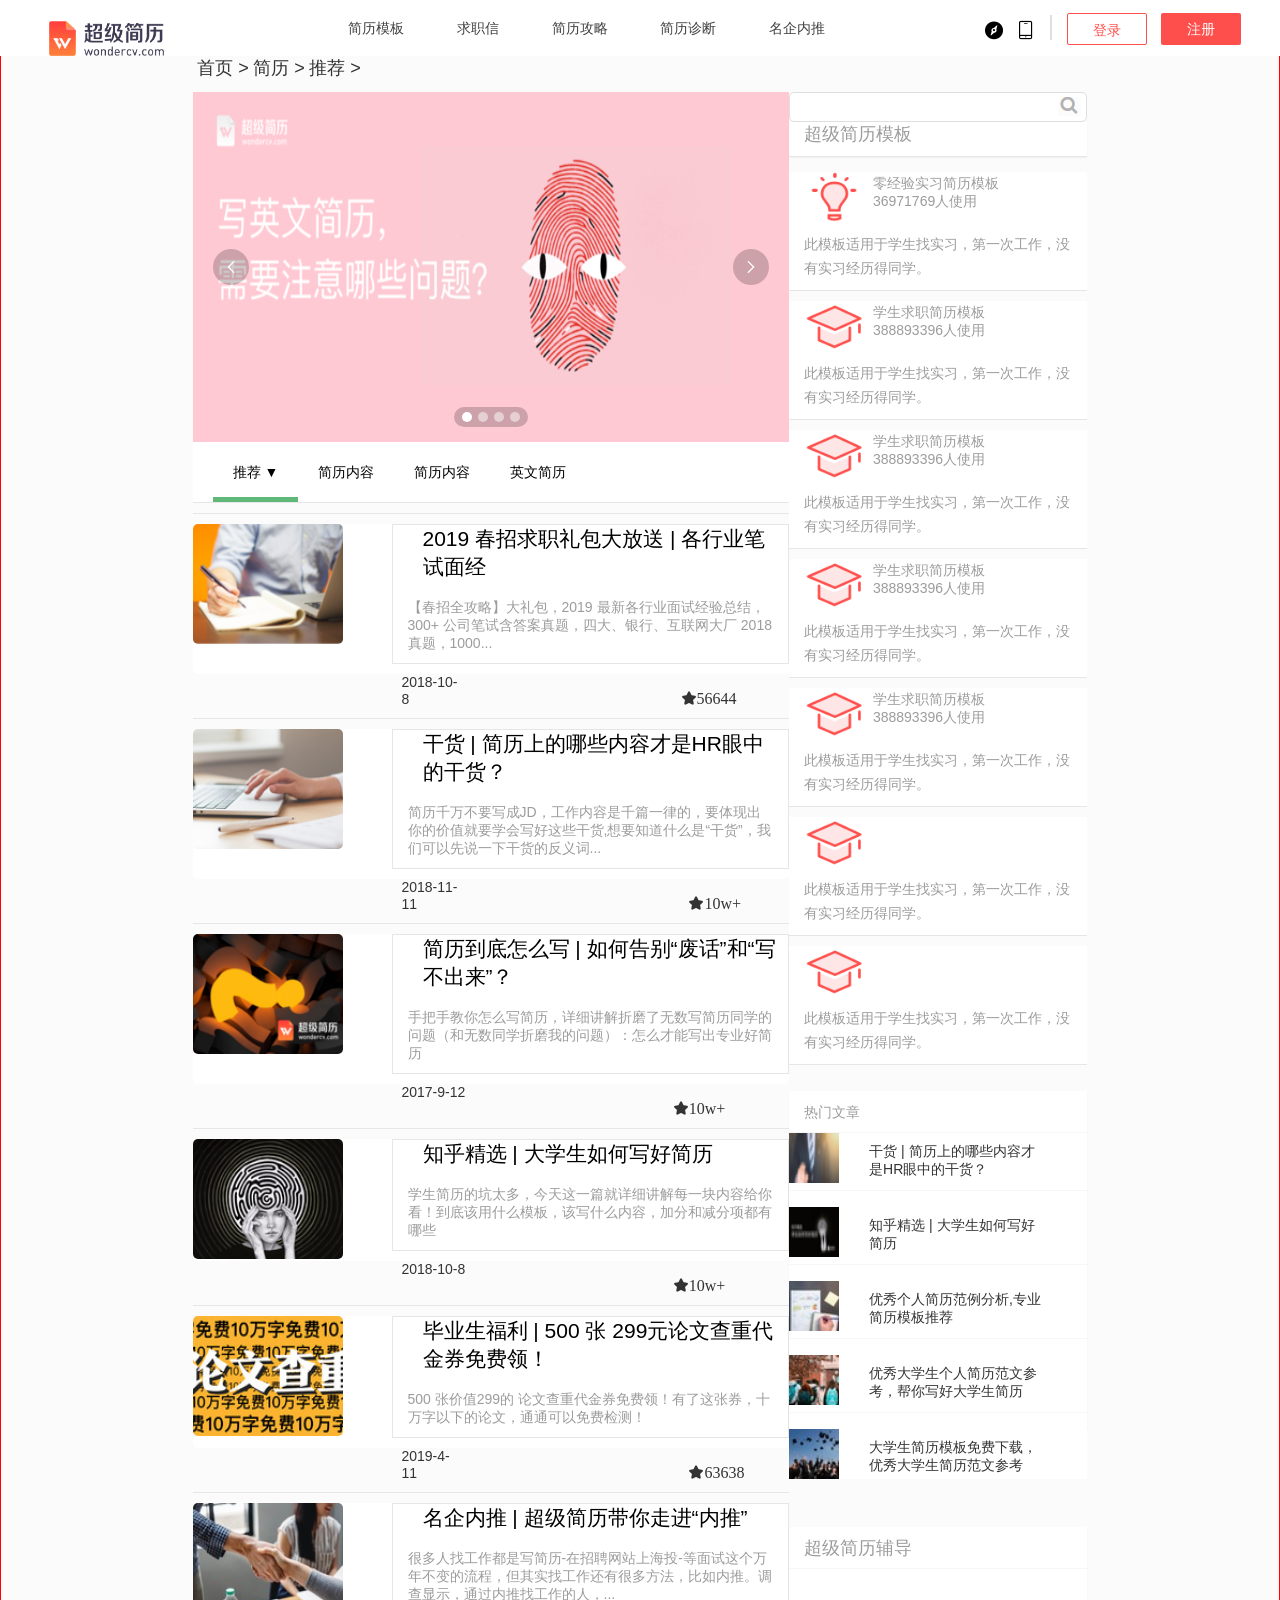
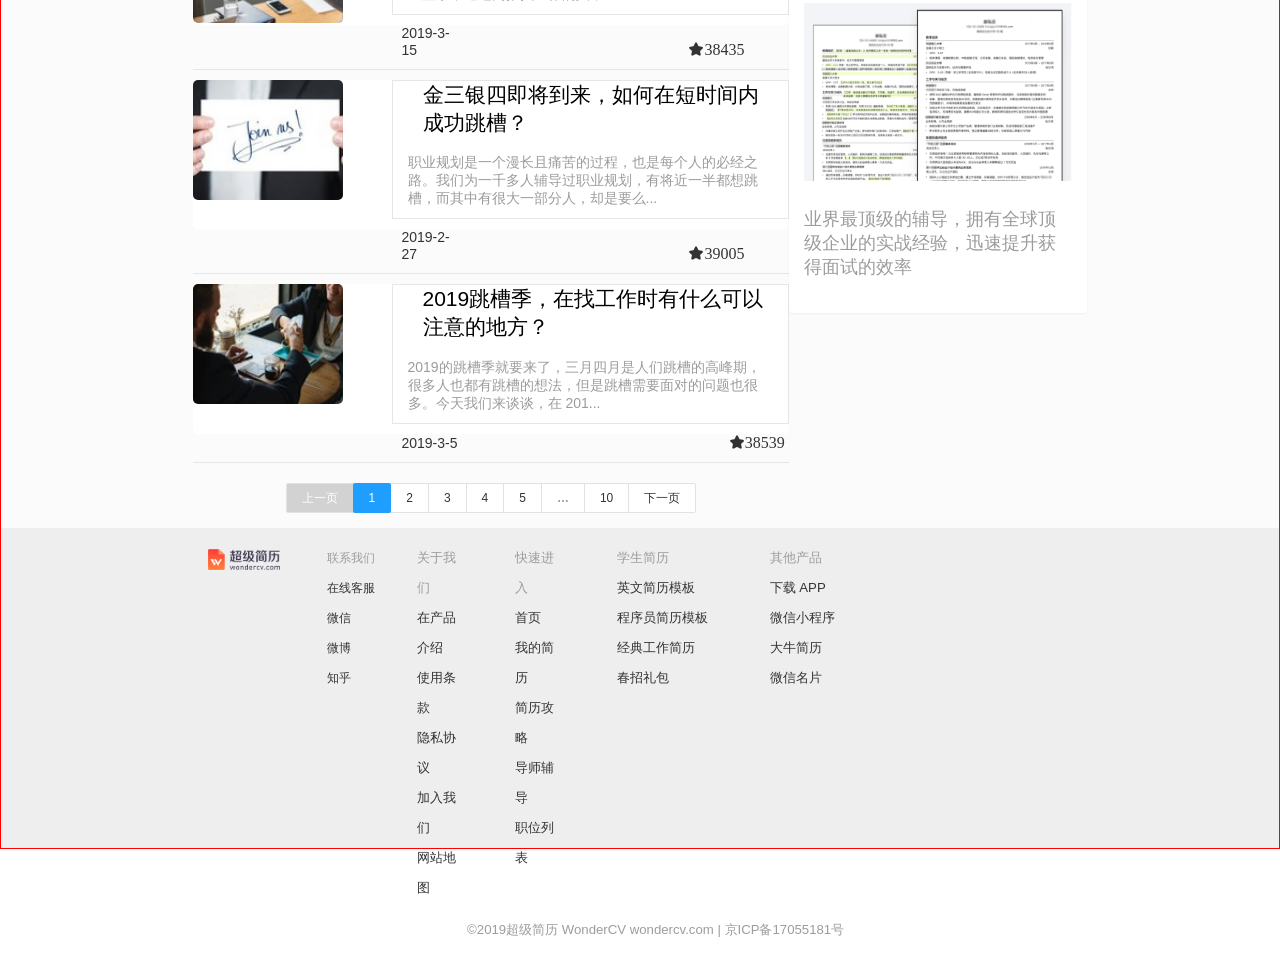
==== commit 3b1da2a2: "二次 超级简历" ====
--- a/jlgl.html
+++ b/jlgl.html
@@ -17,7 +17,6 @@
     <script src="lyaui/lay/modules/element.js"></script>
     <title>简历攻略-简历怎么写-免费简历模板下载-简历攻略-制作简历技巧-求职技巧–超级简历WonderCV</title>
     <link rel="icon" href="img/favicon.ico">
-    
 </head>
 <body>
     <div class="header">
@@ -63,11 +62,13 @@
         </div>
     </div>
 
+
+
    <div class="daohang"></div>
 
-<div class="conmain">
-
-    <div class=" nav  layui-row">
+<div class="conmain ">
+
+    <div class=" nav  layui-row ">
         <div class=" nav-daohang layui-col-xs12 layui-col-sm12 layui-col-md12 layui-hide-xs" style="float: left; margin-top: -1%">
         <ul>
            <a href="#"><li style="float: left;margin-top: 1%;margin-left: 0.5% ;">首页&nbsp;></li></a>
@@ -77,10 +78,10 @@
 
         </div>
     </div>
-    <div  class="midmain">
+    <div  class="midmain ">
         <div class="layui-row">
 
-            <div  class="left layui-col-xs12 layui-col-sm12 layui-col-md8 ">
+            <div  class="left layui-col-xs12 layui-col-sm12 layui-col-md8  ">
             <div class="swiper" >
                 <div class="layui-carousel" id="test1">
                   <div carousel-item>
@@ -93,26 +94,29 @@
             </div>
 <div class=" left-con-2 layui-row">
     <div class="liebiao  layui-col-xs12 layui-col-sm12 layui-col-md12">
-    <ul class="layui-nav">
-          <li class="layui-nav-item"><a href="">简历内容</a></li>
-          <li class="layui-nav-item layui-this">
-            <a href="javascript:;">推荐</a>
+    <ul class="layui-nav " style="background: white; ">
+     <li class="layui-nav-item layui-this" style="">
+            <a href="javascript:;" style="color: black;">推荐&nbsp;▼</a>
             <dl class="layui-nav-child">
-              <dd><a href="">学生简历</a></dd>
-              <dd><a href="">简历投递</a></dd>
-              <dd><a href="">面试技巧</a></dd>
-            </dl>
-          </li>
-          <li class="layui-nav-item"><a href="">英文简历</a></li>
-          <li class="layui-nav-item">
-            <a href="javascript:;">简历格式</a>
-            <dl class="layui-nav-child">
-              <dd><a href="">学生求职简历模板</a></dd>
-              <dd><a href="">经典工作简历模板</a></dd>
-              <dd class="layui-this"><a href="">投资行简历模板</a></dd>
-              <dd><a href="">产品经理简历模板</a></dd>
+              <dd><a href="#" style="color: black;">学生简历</a></dd>
+              <dd><a href="#" style="color: black;">简历投递</a></dd>
+              <dd><a href="#" style="color: black;">面试技巧</a></dd>
             </dl>
             </li>
+          <li class="layui-nav-item" ><a href="" style="color: black;">简历内容</a></li>
+          <li class="layui-nav-item" ><a href="" style="color: black;">简历内容</a></li>
+         
+          <li class="layui-nav-item"><a href="" style="color: black;">英文简历</a></li>
+         <!--  <li class="layui-nav-item">
+            <a href="javascript:;" style="color: black;">简历格式&nbsp;▼</a>
+            </li>
+              <li><dl class="layui-nav-child">
+              <dd><a href="" style="color: black;">学生求职简历模板</a></dd>
+              <dd><a href="" style="color: black;">经典工作简历模板</a></dd>
+              <dd class="layui-this"><a href="" style="color: black;">投资行简历模板</a></dd>
+              <dd><a href="" style="color: black;">产品经理简历模板</a></dd>
+            </dl>
+            </li> -->
     </ul>
 </div>
 <hr> 
@@ -126,7 +130,7 @@
 
     <div class="layui-col-xs12 layui-col-sm8 layui-col-md8">
                 <fieldset class="layui-elem-field" >
-                  <a href=""><legend style="font-size: 1.5em;color: black;">2019 春招求职礼包大放送 | 各行业笔试面经</legend></a>
+                  <a href="today.html"><legend style="font-size: 1.5em;color: black;">2019 春招求职礼包大放送 | 各行业笔试面经</legend></a>
                   <div class="layui-field-box " style="margin-top: 2%;">
                       <a href="">【春招全攻略】大礼包，2019 最新各行业面试经验总结，300+ 公司笔试含答案真题，四大、银行、互联网大厂 2018 真题，1000...</a>
                   </div>
@@ -156,7 +160,7 @@
     <div class="layui-col-xs12 layui-col-sm8 layui-col-md8">
 
                 <fieldset class="layui-elem-field">
-                  <a href=""><legend style="font-size: 1.5em;color: black;">干货 | 简历上的哪些内容才是HR眼中的干货？</legend></a>
+                  <a href="today.html"><legend style="font-size: 1.5em;color: black;">干货 | 简历上的哪些内容才是HR眼中的干货？</legend></a>
                   <div class="layui-field-box " style="margin-top: 2%;">
                       <a href="">简历千万不要写成JD，工作内容是千篇一律的，要体现出你的价值就要学会写好这些干货,想要知道什么是“干货”，我们可以先说一下干货的反义词...</a>
                   </div>
@@ -183,7 +187,7 @@
     <div class="layui-col-xs12 layui-col-sm8 layui-col-md8">
 
                 <fieldset class="layui-elem-field">
-                  <a href=""><legend style="font-size: 1.5em;color: black;">简历到底怎么写 | 如何告别“废话”和“写不出来”？</legend></a>
+                  <a href="today.html"><legend style="font-size: 1.5em;color: black;">简历到底怎么写 | 如何告别“废话”和“写不出来”？</legend></a>
                   <div class="layui-field-box " style="margin-top: 2%;">
                       <a href="">手把手教你怎么写简历，详细讲解折磨了无数写简历同学的问题（和无数同学折磨我的问题）：怎么才能写出专业好简历</a>
                   </div>
@@ -716,9 +720,49 @@
 
         </div>
     </div>
+    <div  class="shouji layui-hide-sm layui-hide-md layui-col-xs12" style="background-color: red;width:100%; height: 100px;"> 
+    <div class="list-5 layui-hide-sm layui-hide-md layui-col-xs12" style="background-color: red;width:100%;height: 100px;">
+<h2 style="color: white;position: absolute;margin-left: 18%;">现在就用超级简历获得面试</h2>
+<button class="layui-btn layui-btn-normal" style="background-color: white;color: red;margin-left: 35%;margin-top: 10%">免费创建简历</button>
 
 </div>
-<div class="footer" style="background-color: #eeeeee;height: 360px;">
+</div>
+
+
+
+
+
+
+       <div class=" list-3  layui-col-xs3  layui-hide-sm  layui-hide-md " style="margin-left:18%;">
+                   <ul>
+                       <a href=""><li style="color: #9c9c9c;">联系我们</li></a>
+                       <a href=""><li>在线客服</li></a>
+                       <a href=""><li>微信</li></a>
+                       <a href=""><li>微博</li></a>
+                       <a href=""><li>知乎</li></a>
+                   </ul>
+               
+
+                </div>
+                         <div class=" list-3  layui-col-xs3 layui-hide-sm layui-col-md layui-hide-md" style="margin-left:30%;">
+
+                             <ul>
+                               <a href=""><li style="color: #9c9c9c;">关于我们</li></a>
+                               <a href=""><li>在产品介绍</li></a>
+                               <a href=""><li>使用条款</li></a>
+                               <a href=""><li>隐私协议</li></a>
+                               <a href=""><li>加入我们</li></a>  
+                               <a href=""><li>网站地图</li></a>  
+
+
+                               
+                           </ul>
+
+                         </div> 
+
+
+</div>
+<div class="footer" style="background-color: #eeeeee;height: 320px;">
 <div class="footer-con layui-col-space30">
     <div class="layui-row ">
             <div class=" layui-col-sm layui-col-md1  layui-hide-xs  " style="margin-top: 0.6%;">
@@ -777,71 +821,24 @@
 
 
                  </div>
-                             <div class=" list-2  layui-hide-xs layui-col-sm6 layui-col-md1" style="margin-left:1%;">
+                             <div class=" list-2  layui-hide-xs layui-col-sm6 layui-col-md2" style="margin-left:1%;">
 
                                  <ul>
                                    <a href=""><li style="color: #9c9c9c;">其他产品</li></a>
-                                   <a href=""><li>下载 APP</li></a>
-                                   <a href=""><li>微信小程序</li></a>               
-                                   <a href=""><li>大牛简历</li></a>
-                                   <a href=""><li>微信名片</li></a>
+                                   <a href=""><li onmouseover="over()" onmouseout = "out()">下载 APP</li></a>
+                                   <img src="https://gss0.bdstatic.com/70cFsj3f_gcX8t7mm9GUKT-xh_/avatar/66/r6s1g8.gif" style="display:none" id="img"/>
+                                   <a href=""><li  onmouseover="over()" onmouseout = "out()">微信小程序</li></a> 
+                                    <img src="https://gss0.bdstatic.com/70cFsj3f_gcX8t7mm9GUKT-xh_/avatar/66/r6s1g8.gif" style="display:none" id="img"/>              
+                                   <a href=""><li  onmouseover="over()" onmouseout = "out()">大牛简历</li></a>
+                                    <img src="https://gss0.bdstatic.com/70cFsj3f_gcX8t7mm9GUKT-xh_/avatar/66/r6s1g8.gif" style="display:none" id="img"/>
+                                   <a href=""><li  onmouseover="over()" onmouseout = "out()">微信名片</li></a>
+                                    <img src="https://gss0.bdstatic.com/70cFsj3f_gcX8t7mm9GUKT-xh_/avatar/66/r6s1g8.gif" style="display:none" id="img"/>
                                </ul>
 
 
                  </div>
 
-                
-
-
-
-<div class="list-5 layui-hide-sm layui-hide-md" style="background-color: red;width: 500px;height: 100px; list-style: none;margin-left: -30%;">
-<h2 style="color: white;position: absolute;margin-left: 18%;">现在就用超级简历获得面试</h2>
-<button class="layui-btn layui-btn-normal" style="background-color: white;color: red;margin-left: 25%;margin-top: 9%">免费创建简历</button>
-
-
-</div>
-
-
-
-
-
-       <div class=" list-3  layui-col-xs3  layui-hide-sm  layui-hide-md " style="margin-left:18%;">
-                   <ul>
-                       <a href=""><li style="color: #9c9c9c;">联系我们</li></a>
-                       <a href=""><li>在线客服</li></a>
-                       <a href=""><li>微信</li></a>
-                       <a href=""><li>微博</li></a>
-                       <a href=""><li>知乎</li></a>
-                   </ul>
-               
-
-                </div>
-                         <div class=" list-3  layui-col-xs3 layui-hide-sm layui-col-md layui-hide-md" style="margin-left:30%;">
-
-                             <ul>
-                               <a href=""><li style="color: #9c9c9c;">关于我们</li></a>
-                               <a href=""><li>在产品介绍</li></a>
-                               <a href=""><li>使用条款</li></a>
-                               <a href=""><li>隐私协议</li></a>
-                               <a href=""><li>加入我们</li></a>  
-                               <a href=""><li>网站地图</li></a>  
-
-
-                               
-                           </ul>
-
-                         </div>
-
-
-
-
-
-
-
-
-
-
-
+              
 
 
 
@@ -850,12 +847,16 @@
 
 
                     <div class="layui-row">
-                     <a href="#"><p class="layui-hide-xs  "  style="margin-left: 30%;color: #9c9c9c; font-size: 1.1rem;margin-top: 5%;">©2019超级简历 WonderCV wondercv.com | 京ICP备17055181号</p></a>
+                     <a href="#"><p class="layui-hide-xs  "  style="margin-left: 30%;color: #9c9c9c; font-size: 1.1rem;margin-top: 2%;">©2019超级简历 WonderCV wondercv.com | 京ICP备17055181号</p></a>
                                  
 
                      <a href="#"><p class="layui-col-xs12  layui-hide-sm  layui-hide-md " style="color: #9c9c9c; font-size: 1.1rem;margin-top: 2%;">©2019超级简历 WonderCV wondercv.com | 京ICP备17055181号</p></a>
 
+
+
+
                     </div>
+
             </div>
           
     </div>
@@ -865,22 +866,17 @@
 
 
 
-
-
-
-
-
-
-
-
-
-
-
-
-
-
-
-
+ <script>
+        function over(){
+            img = document.getElementById("img");
+            img.style.display = "block";
+        }
+         
+        function out(){
+            img = document.getElementById("img");
+            img.style.display = "none";
+        }
+    </script>
 
 <script>
         layui.use('carousel', function(){
--- a/css/jlgl.css
+++ b/css/jlgl.css
@@ -297,4 +297,39 @@
         display: none;
     }
     
-}  +}  
+
+
+
+
+/* --------------------------------------------------客服---------------------------------------------------- */
+.kefu{
+    display: block;
+    position: fixed;
+    box-sizing: border-box;
+    font-size: 13px; 
+    color:rgb(255, 255, 255);
+    text-align: center;
+    cursor: pointer;
+    text-decoration: none;
+    z-index: 89;
+    right: 0px;
+    bottom: 0px;
+    width: 64px;
+    height: 64px;
+    margin-bottom: 80px;
+    margin-right: 30px;
+}
+.clearfix:after {
+    display: block;
+    clear: both;
+    content: "";
+    visibility: hidden;
+    height: 0;
+  }
+  .clearfix {
+    z-index: 1;
+  }
+.kefu img{
+    width: 64px;
+}
